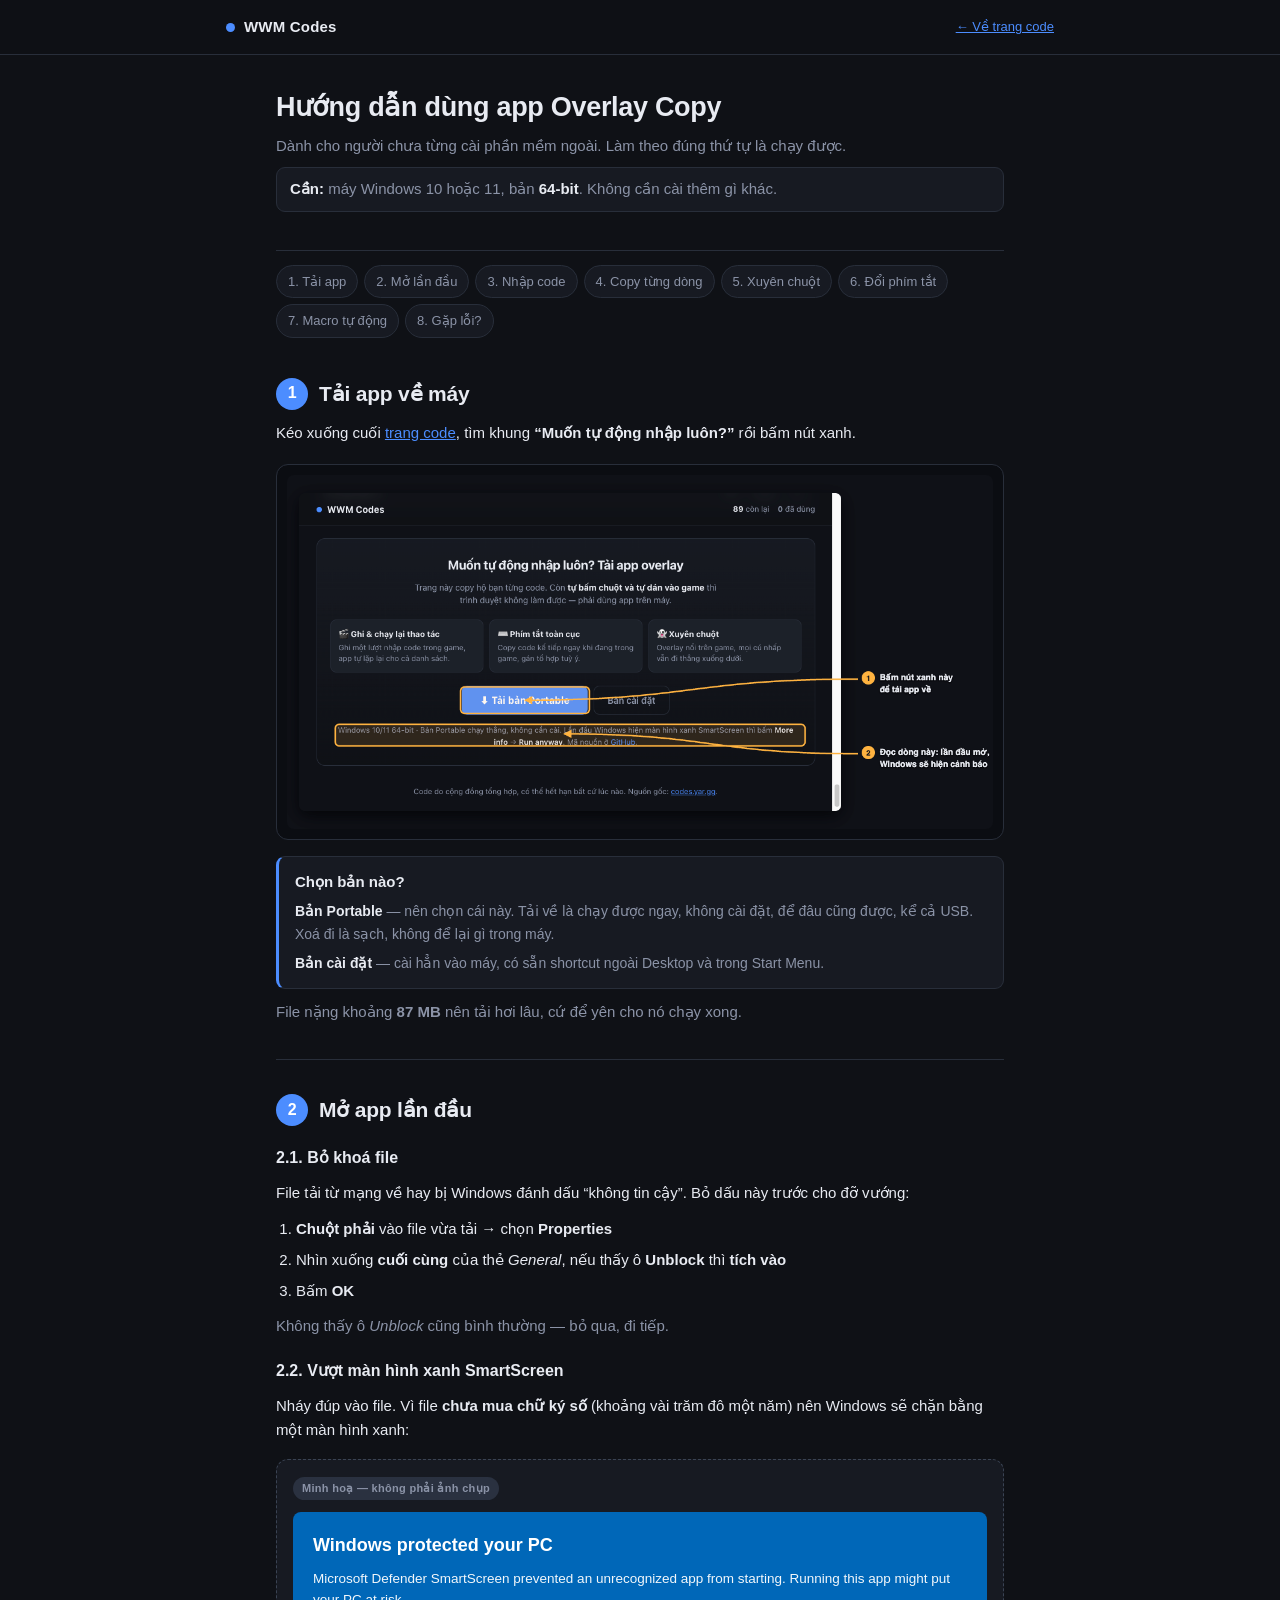
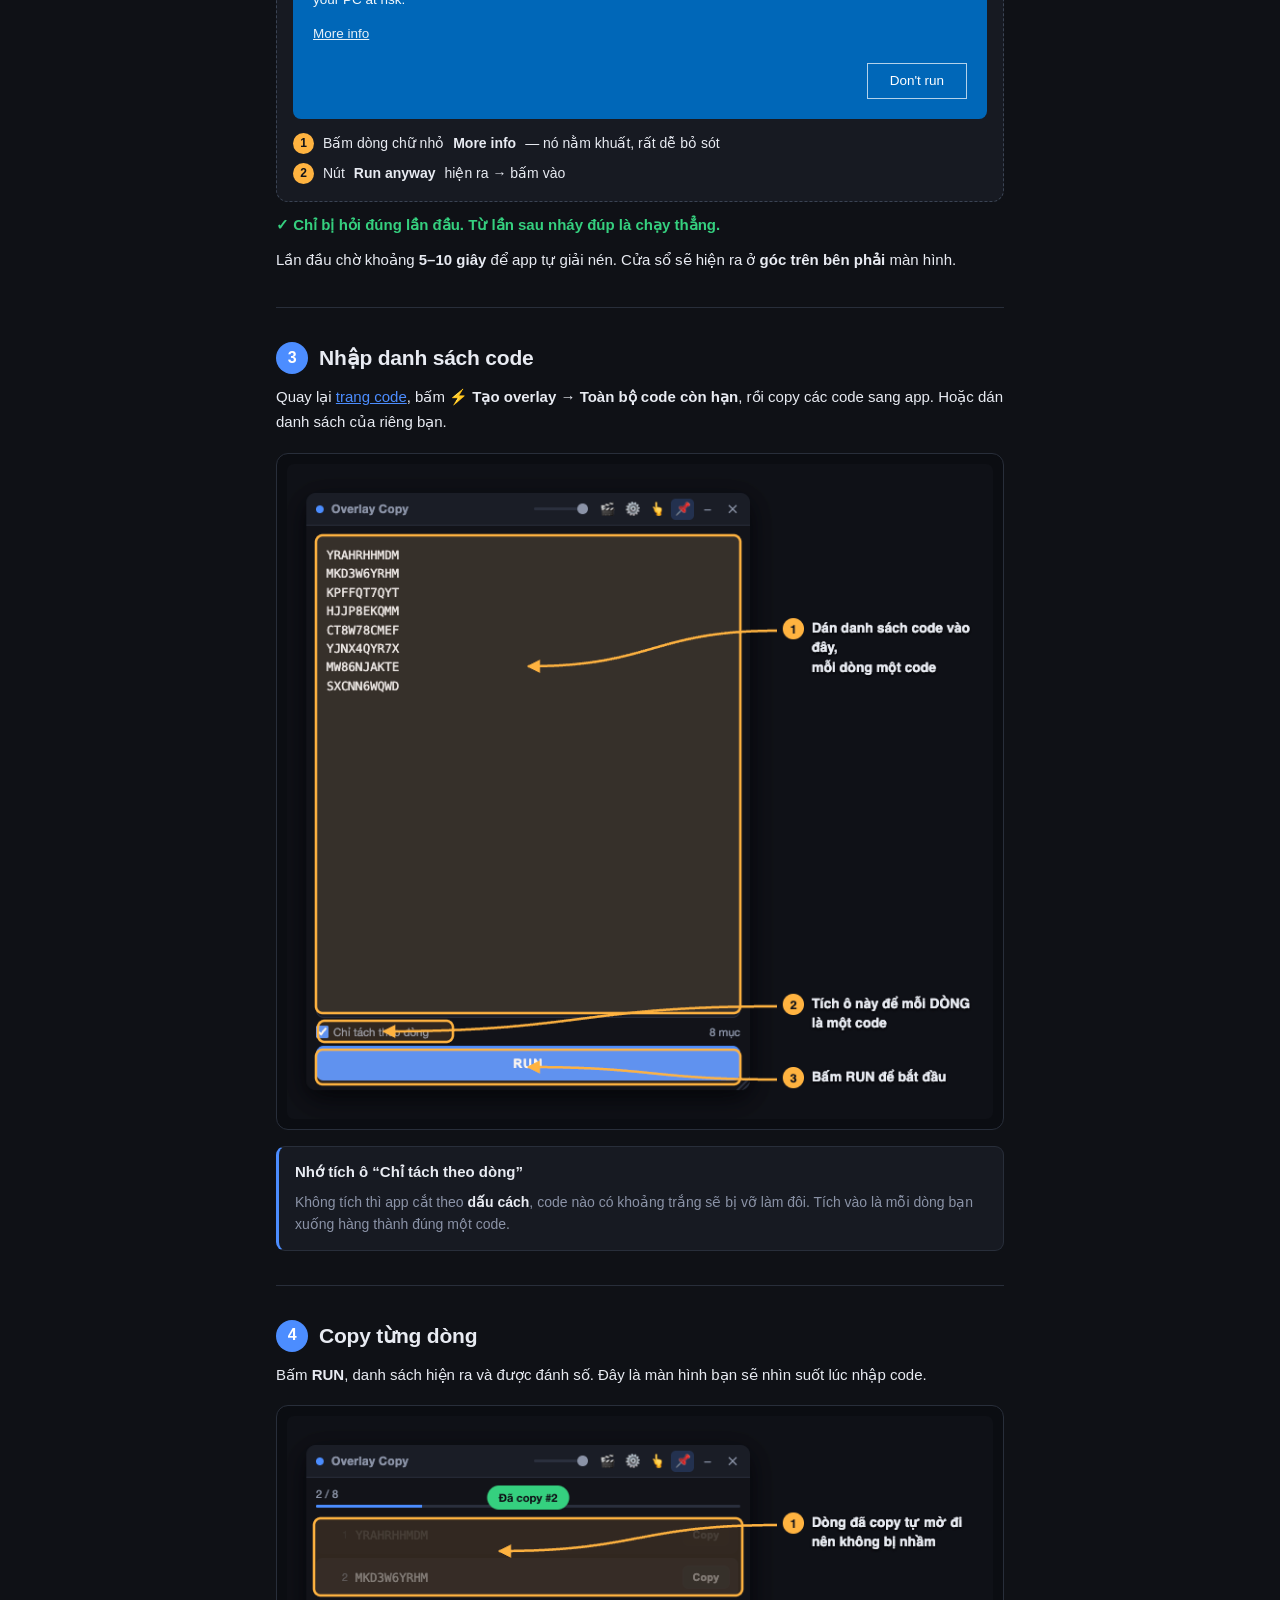
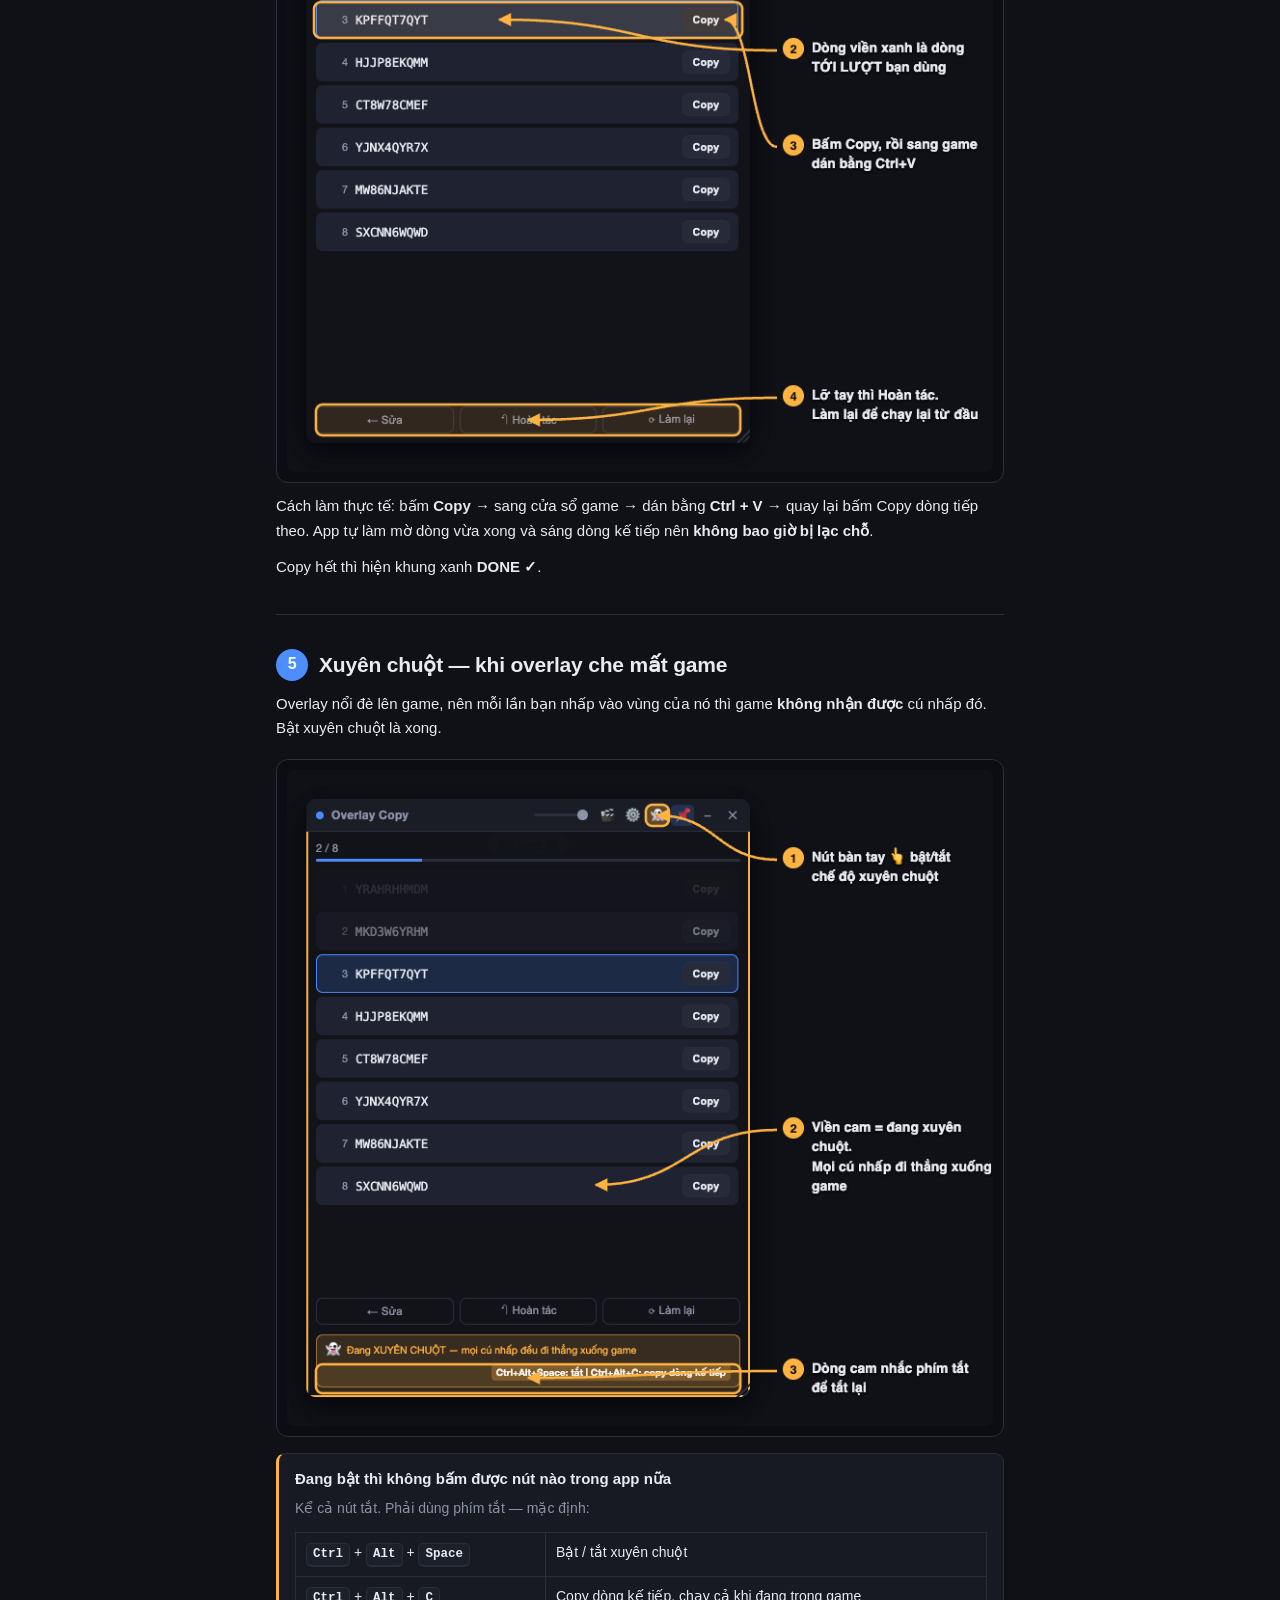
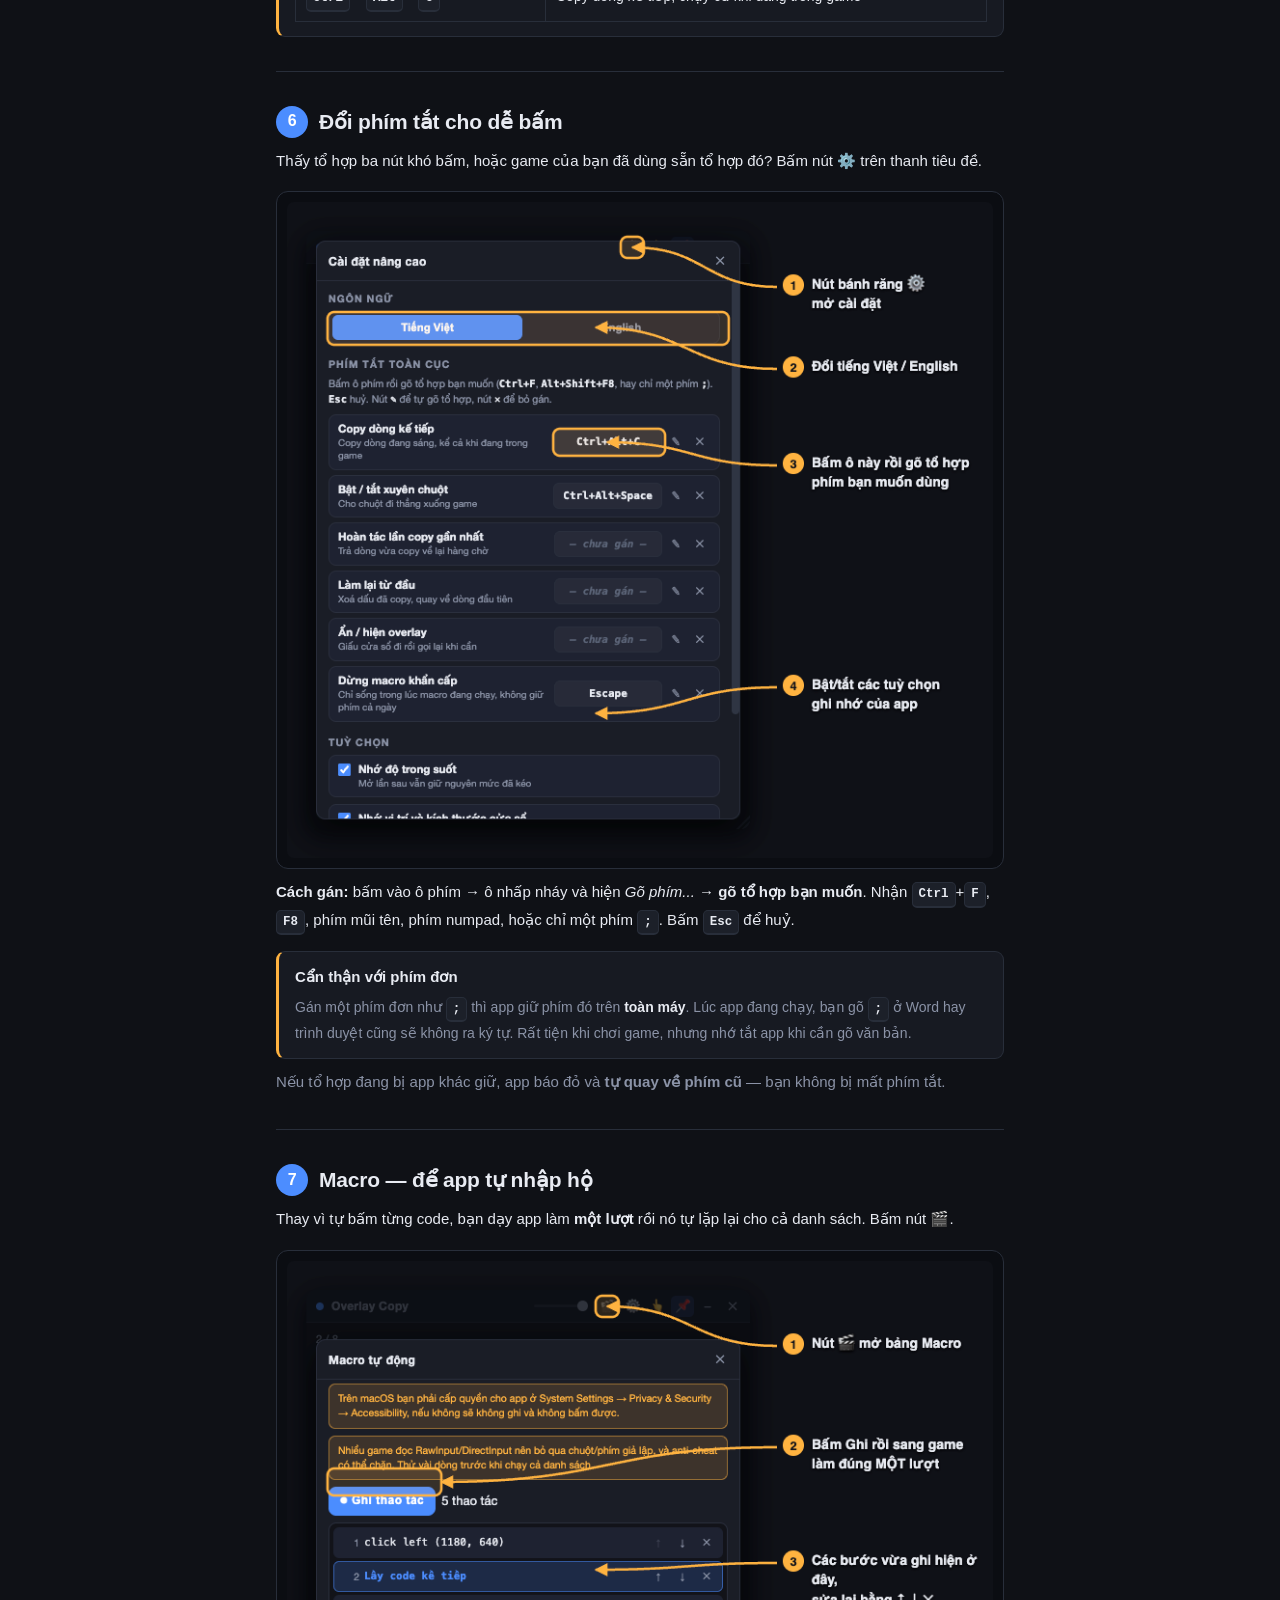
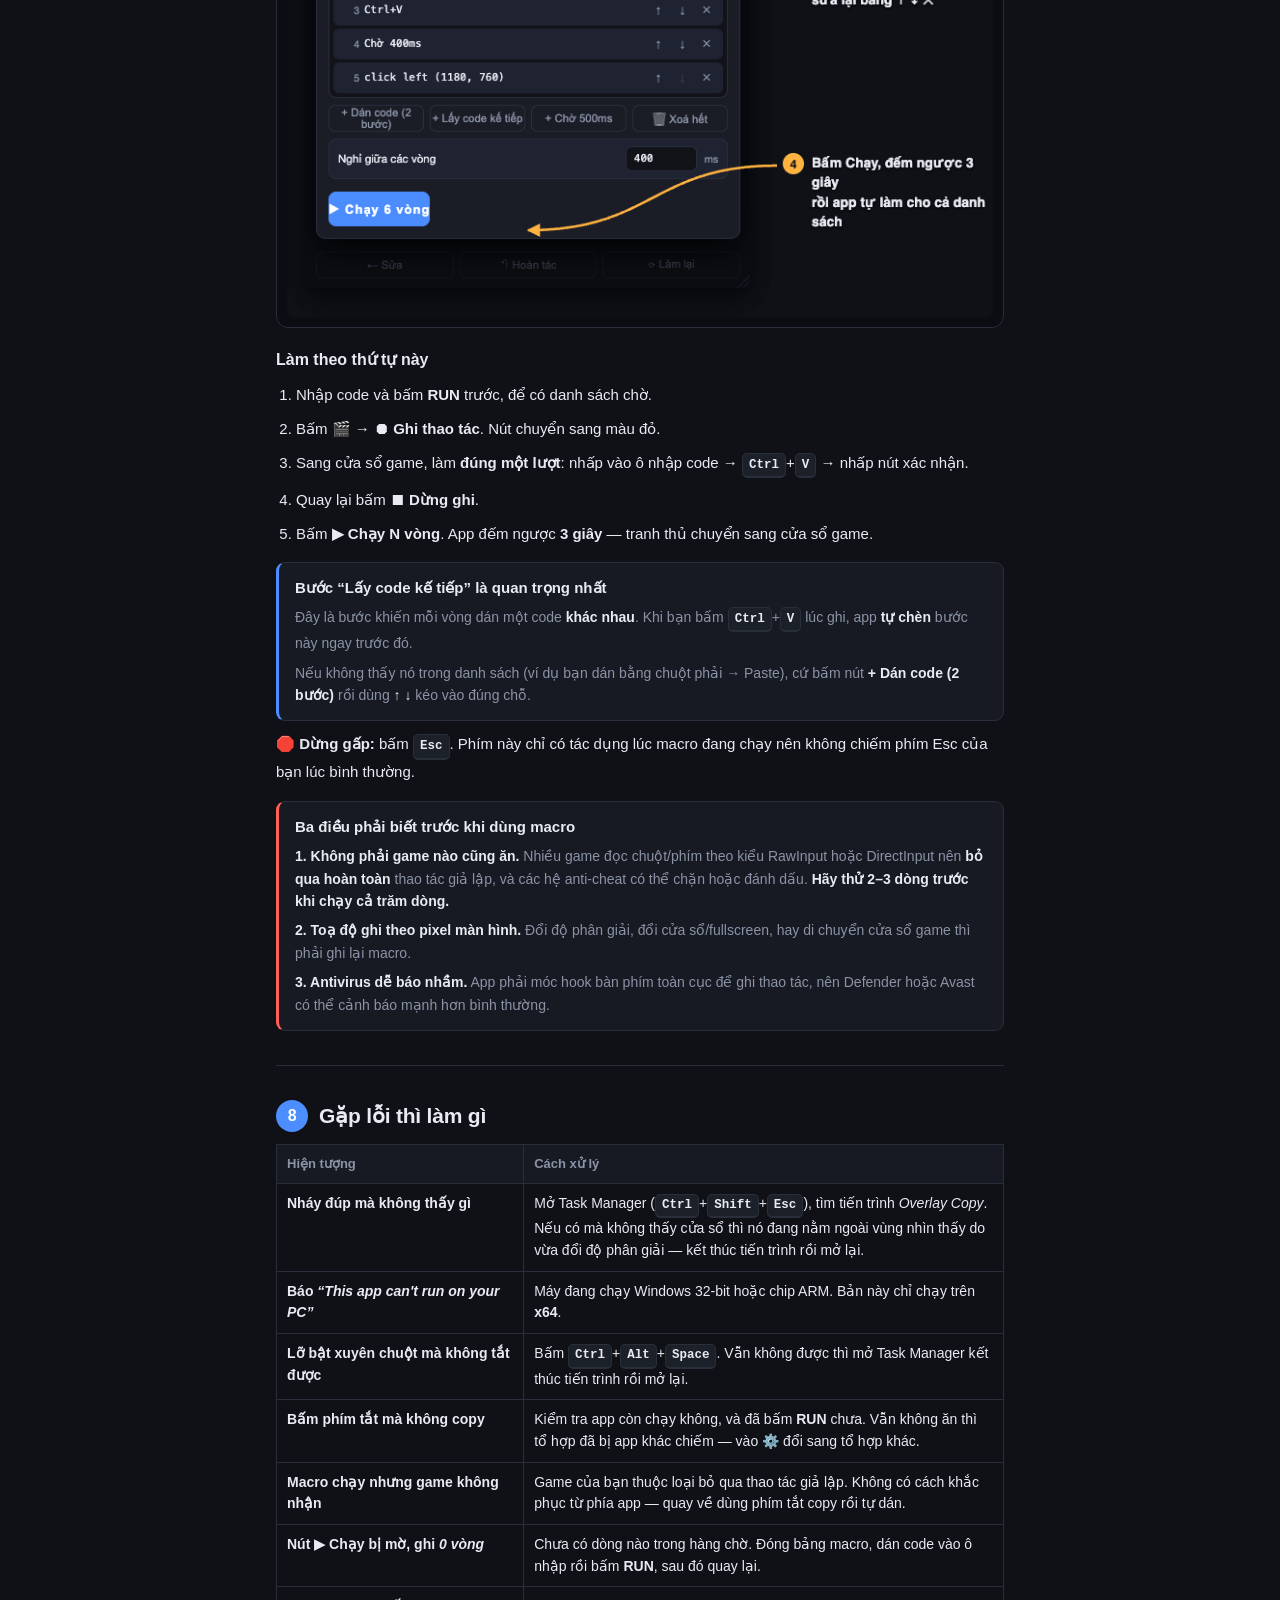
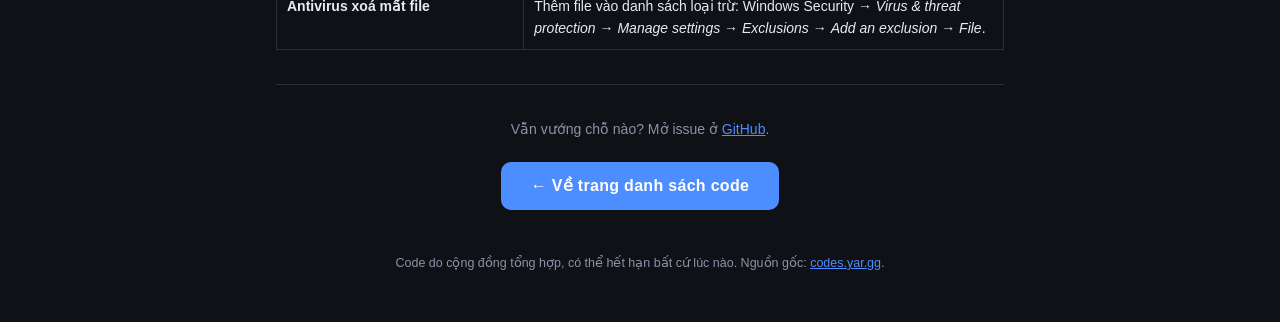
==== huong-dan.html @ fecbcecf "Them trang huong dan su dung co anh chup da chu thich - 6 hinh chup that tu app va website, tu ve mu" ====
<!DOCTYPE html>
<html lang="vi">
<head>
<meta charset="UTF-8" />
<meta name="viewport" content="width=device-width, initial-scale=1" />
<title>Hướng dẫn dùng app Overlay Copy — WWM Codes</title>
<meta name="description" content="Hướng dẫn từng bước: tải bản portable, mở app, nhập code, xuyên chuột, đổi phím tắt và dùng macro tự động." />
<link rel="stylesheet" href="css/style.css" />
</head>
<body>

<header class="top">
  <div class="wrap top-in">
    <a class="brand" href="./" style="text-decoration:none;color:inherit">
      <span class="dot"></span>
      <b>WWM Codes</b>
    </a>
    <div class="top-right"><a href="./">← Về trang code</a></div>
  </div>
</header>

<main class="wrap guide">

  <div class="g-hero">
    <h1>Hướng dẫn dùng app Overlay Copy</h1>
    <p>Dành cho người chưa từng cài phần mềm ngoài. Làm theo đúng thứ tự là chạy được.</p>
    <p class="g-need"><b>Cần:</b> máy Windows 10 hoặc 11, bản <b>64-bit</b>. Không cần cài thêm gì khác.</p>
  </div>

  <nav class="g-toc">
    <a href="#b1">1. Tải app</a>
    <a href="#b2">2. Mở lần đầu</a>
    <a href="#b3">3. Nhập code</a>
    <a href="#b4">4. Copy từng dòng</a>
    <a href="#b5">5. Xuyên chuột</a>
    <a href="#b6">6. Đổi phím tắt</a>
    <a href="#b7">7. Macro tự động</a>
    <a href="#b8">8. Gặp lỗi?</a>
  </nav>

  <!-- 1 -->
  <section class="g-step" id="b1">
    <h2><span class="g-num">1</span> Tải app về máy</h2>
    <p>Kéo xuống cuối <a href="./">trang code</a>, tìm khung <b>“Muốn tự động nhập luôn?”</b> rồi bấm nút xanh.</p>
    <figure>
      <img src="img/hd-0-tai.png" alt="Khung tải app ở cuối trang, mũi tên chỉ vào nút Tải bản Portable" loading="lazy" />
    </figure>
    <div class="g-box">
      <b>Chọn bản nào?</b>
      <p><b>Bản Portable</b> — nên chọn cái này. Tải về là chạy được ngay, không cài đặt, để đâu cũng được, kể cả USB. Xoá đi là sạch, không để lại gì trong máy.</p>
      <p><b>Bản cài đặt</b> — cài hẳn vào máy, có sẵn shortcut ngoài Desktop và trong Start Menu.</p>
    </div>
    <p class="g-note">File nặng khoảng <b>87 MB</b> nên tải hơi lâu, cứ để yên cho nó chạy xong.</p>
  </section>

  <!-- 2 -->
  <section class="g-step" id="b2">
    <h2><span class="g-num">2</span> Mở app lần đầu</h2>

    <div class="g-sub">
      <h3>2.1. Bỏ khoá file</h3>
      <p>File tải từ mạng về hay bị Windows đánh dấu “không tin cậy”. Bỏ dấu này trước cho đỡ vướng:</p>
      <ol>
        <li><b>Chuột phải</b> vào file vừa tải → chọn <b>Properties</b></li>
        <li>Nhìn xuống <b>cuối cùng</b> của thẻ <i>General</i>, nếu thấy ô <b>Unblock</b> thì <b>tích vào</b></li>
        <li>Bấm <b>OK</b></li>
      </ol>
      <p class="g-note">Không thấy ô <i>Unblock</i> cũng bình thường — bỏ qua, đi tiếp.</p>
    </div>

    <div class="g-sub">
      <h3>2.2. Vượt màn hình xanh SmartScreen</h3>
      <p>Nháy đúp vào file. Vì file <b>chưa mua chữ ký số</b> (khoảng vài trăm đô một năm) nên Windows sẽ chặn bằng một màn hình xanh:</p>

      <div class="g-mock" role="img" aria-label="Minh hoạ màn hình cảnh báo SmartScreen của Windows">
        <div class="g-mock-tag">Minh hoạ — không phải ảnh chụp</div>
        <div class="g-mock-card">
          <b>Windows protected your PC</b>
          <p>Microsoft Defender SmartScreen prevented an unrecognized app from starting. Running this app might put your PC at risk.</p>
          <span class="g-mock-link">More info</span>
          <div class="g-mock-btns"><span class="g-mock-btn">Don't run</span></div>
        </div>
        <div class="g-mock-steps">
          <div><b>1</b> Bấm dòng chữ nhỏ <b>More info</b> — nó nằm khuất, rất dễ bỏ sót</div>
          <div><b>2</b> Nút <b>Run anyway</b> hiện ra → bấm vào</div>
        </div>
      </div>

      <p class="g-ok">✓ Chỉ bị hỏi <b>đúng lần đầu</b>. Từ lần sau nháy đúp là chạy thẳng.</p>
      <p>Lần đầu chờ khoảng <b>5–10 giây</b> để app tự giải nén. Cửa sổ sẽ hiện ra ở <b>góc trên bên phải</b> màn hình.</p>
    </div>
  </section>

  <!-- 3 -->
  <section class="g-step" id="b3">
    <h2><span class="g-num">3</span> Nhập danh sách code</h2>
    <p>Quay lại <a href="./">trang code</a>, bấm <b>⚡ Tạo overlay</b> → <b>Toàn bộ code còn hạn</b>, rồi copy các code sang app. Hoặc dán danh sách của riêng bạn.</p>
    <figure>
      <img src="img/hd-1-nhap.png" alt="Màn hình nhập của app với chú thích các bước" loading="lazy" />
    </figure>
    <div class="g-box">
      <b>Nhớ tích ô “Chỉ tách theo dòng”</b>
      <p>Không tích thì app cắt theo <b>dấu cách</b>, code nào có khoảng trắng sẽ bị vỡ làm đôi. Tích vào là mỗi dòng bạn xuống hàng thành đúng một code.</p>
    </div>
  </section>

  <!-- 4 -->
  <section class="g-step" id="b4">
    <h2><span class="g-num">4</span> Copy từng dòng</h2>
    <p>Bấm <b>RUN</b>, danh sách hiện ra và được đánh số. Đây là màn hình bạn sẽ nhìn suốt lúc nhập code.</p>
    <figure>
      <img src="img/hd-2-danhsach.png" alt="Danh sách code trong app, dòng đã copy mờ đi, dòng kế tiếp viền xanh" loading="lazy" />
    </figure>
    <p>Cách làm thực tế: bấm <b>Copy</b> → sang cửa sổ game → dán bằng <b>Ctrl + V</b> → quay lại bấm Copy dòng tiếp theo. App tự làm mờ dòng vừa xong và sáng dòng kế tiếp nên <b>không bao giờ bị lạc chỗ</b>.</p>
    <p>Copy hết thì hiện khung xanh <b>DONE ✓</b>.</p>
  </section>

  <!-- 5 -->
  <section class="g-step" id="b5">
    <h2><span class="g-num">5</span> Xuyên chuột — khi overlay che mất game</h2>
    <p>Overlay nổi đè lên game, nên mỗi lần bạn nhấp vào vùng của nó thì game <b>không nhận được</b> cú nhấp đó. Bật xuyên chuột là xong.</p>
    <figure>
      <img src="img/hd-3-xuyenchuot.png" alt="App ở chế độ xuyên chuột với viền cam" loading="lazy" />
    </figure>
    <div class="g-box warn">
      <b>Đang bật thì không bấm được nút nào trong app nữa</b>
      <p>Kể cả nút tắt. Phải dùng phím tắt — mặc định:</p>
      <table class="g-tbl">
        <tr><td><kbd>Ctrl</kbd> + <kbd>Alt</kbd> + <kbd>Space</kbd></td><td>Bật / tắt xuyên chuột</td></tr>
        <tr><td><kbd>Ctrl</kbd> + <kbd>Alt</kbd> + <kbd>C</kbd></td><td>Copy dòng kế tiếp, chạy cả khi đang trong game</td></tr>
      </table>
    </div>
  </section>

  <!-- 6 -->
  <section class="g-step" id="b6">
    <h2><span class="g-num">6</span> Đổi phím tắt cho dễ bấm</h2>
    <p>Thấy tổ hợp ba nút khó bấm, hoặc game của bạn đã dùng sẵn tổ hợp đó? Bấm nút <b>⚙️</b> trên thanh tiêu đề.</p>
    <figure>
      <img src="img/hd-4-caidat.png" alt="Bảng cài đặt nâng cao với phần ngôn ngữ và phím tắt" loading="lazy" />
    </figure>
    <p><b>Cách gán:</b> bấm vào ô phím → ô nhấp nháy và hiện <i>Gõ phím...</i> → <b>gõ tổ hợp bạn muốn</b>. Nhận <kbd>Ctrl</kbd>+<kbd>F</kbd>, <kbd>F8</kbd>, phím mũi tên, phím numpad, hoặc chỉ một phím <kbd>;</kbd>. Bấm <kbd>Esc</kbd> để huỷ.</p>
    <div class="g-box warn">
      <b>Cẩn thận với phím đơn</b>
      <p>Gán một phím đơn như <kbd>;</kbd> thì app giữ phím đó trên <b>toàn máy</b>. Lúc app đang chạy, bạn gõ <kbd>;</kbd> ở Word hay trình duyệt cũng sẽ không ra ký tự. Rất tiện khi chơi game, nhưng nhớ tắt app khi cần gõ văn bản.</p>
    </div>
    <p class="g-note">Nếu tổ hợp đang bị app khác giữ, app báo đỏ và <b>tự quay về phím cũ</b> — bạn không bị mất phím tắt.</p>
  </section>

  <!-- 7 -->
  <section class="g-step" id="b7">
    <h2><span class="g-num">7</span> Macro — để app tự nhập hộ</h2>
    <p>Thay vì tự bấm từng code, bạn dạy app làm <b>một lượt</b> rồi nó tự lặp lại cho cả danh sách. Bấm nút <b>🎬</b>.</p>
    <figure>
      <img src="img/hd-5-macro.png" alt="Bảng macro với danh sách các bước đã ghi" loading="lazy" />
    </figure>

    <h3>Làm theo thứ tự này</h3>
    <ol class="g-ol">
      <li>Nhập code và bấm <b>RUN</b> trước, để có danh sách chờ.</li>
      <li>Bấm <b>🎬</b> → <b>⏺ Ghi thao tác</b>. Nút chuyển sang màu đỏ.</li>
      <li>Sang cửa sổ game, làm <b>đúng một lượt</b>: nhấp vào ô nhập code → <kbd>Ctrl</kbd>+<kbd>V</kbd> → nhấp nút xác nhận.</li>
      <li>Quay lại bấm <b>⏹ Dừng ghi</b>.</li>
      <li>Bấm <b>▶ Chạy N vòng</b>. App đếm ngược <b>3 giây</b> — tranh thủ chuyển sang cửa sổ game.</li>
    </ol>

    <div class="g-box">
      <b>Bước “Lấy code kế tiếp” là quan trọng nhất</b>
      <p>Đây là bước khiến mỗi vòng dán một code <b>khác nhau</b>. Khi bạn bấm <kbd>Ctrl</kbd>+<kbd>V</kbd> lúc ghi, app <b>tự chèn</b> bước này ngay trước đó.</p>
      <p>Nếu không thấy nó trong danh sách (ví dụ bạn dán bằng chuột phải → Paste), cứ bấm nút <b>+ Dán code (2 bước)</b> rồi dùng <b>↑ ↓</b> kéo vào đúng chỗ.</p>
    </div>

    <p>🛑 <b>Dừng gấp:</b> bấm <kbd>Esc</kbd>. Phím này chỉ có tác dụng lúc macro đang chạy nên không chiếm phím Esc của bạn lúc bình thường.</p>

    <div class="g-box danger">
      <b>Ba điều phải biết trước khi dùng macro</b>
      <p><b>1. Không phải game nào cũng ăn.</b> Nhiều game đọc chuột/phím theo kiểu RawInput hoặc DirectInput nên <b>bỏ qua hoàn toàn</b> thao tác giả lập, và các hệ anti-cheat có thể chặn hoặc đánh dấu. <b>Hãy thử 2–3 dòng trước khi chạy cả trăm dòng.</b></p>
      <p><b>2. Toạ độ ghi theo pixel màn hình.</b> Đổi độ phân giải, đổi cửa sổ/fullscreen, hay di chuyển cửa sổ game thì phải ghi lại macro.</p>
      <p><b>3. Antivirus dễ báo nhầm.</b> App phải móc hook bàn phím toàn cục để ghi thao tác, nên Defender hoặc Avast có thể cảnh báo mạnh hơn bình thường.</p>
    </div>
  </section>

  <!-- 8 -->
  <section class="g-step" id="b8">
    <h2><span class="g-num">8</span> Gặp lỗi thì làm gì</h2>
    <table class="g-tbl wide">
      <thead><tr><th>Hiện tượng</th><th>Cách xử lý</th></tr></thead>
      <tbody>
        <tr>
          <td>Nháy đúp mà không thấy gì</td>
          <td>Mở Task Manager (<kbd>Ctrl</kbd>+<kbd>Shift</kbd>+<kbd>Esc</kbd>), tìm tiến trình <i>Overlay Copy</i>. Nếu có mà không thấy cửa sổ thì nó đang nằm ngoài vùng nhìn thấy do vừa đổi độ phân giải — kết thúc tiến trình rồi mở lại.</td>
        </tr>
        <tr>
          <td>Báo <i>“This app can't run on your PC”</i></td>
          <td>Máy đang chạy Windows 32-bit hoặc chip ARM. Bản này chỉ chạy trên <b>x64</b>.</td>
        </tr>
        <tr>
          <td>Lỡ bật xuyên chuột mà không tắt được</td>
          <td>Bấm <kbd>Ctrl</kbd>+<kbd>Alt</kbd>+<kbd>Space</kbd>. Vẫn không được thì mở Task Manager kết thúc tiến trình rồi mở lại.</td>
        </tr>
        <tr>
          <td>Bấm phím tắt mà không copy</td>
          <td>Kiểm tra app còn chạy không, và đã bấm <b>RUN</b> chưa. Vẫn không ăn thì tổ hợp đã bị app khác chiếm — vào <b>⚙️</b> đổi sang tổ hợp khác.</td>
        </tr>
        <tr>
          <td>Macro chạy nhưng game không nhận</td>
          <td>Game của bạn thuộc loại bỏ qua thao tác giả lập. Không có cách khắc phục từ phía app — quay về dùng phím tắt copy rồi tự dán.</td>
        </tr>
        <tr>
          <td>Nút <b>▶ Chạy</b> bị mờ, ghi <i>0 vòng</i></td>
          <td>Chưa có dòng nào trong hàng chờ. Đóng bảng macro, dán code vào ô nhập rồi bấm <b>RUN</b>, sau đó quay lại.</td>
        </tr>
        <tr>
          <td>Antivirus xoá mất file</td>
          <td>Thêm file vào danh sách loại trừ: Windows Security → <i>Virus &amp; threat protection</i> → <i>Manage settings</i> → <i>Exclusions</i> → <i>Add an exclusion</i> → <i>File</i>.</td>
        </tr>
      </tbody>
    </table>
  </section>

  <section class="g-end">
    <p>Vẫn vướng chỗ nào? Mở issue ở <a href="https://github.com/huytran19/overlay-copy/issues" target="_blank" rel="noopener noreferrer">GitHub</a>.</p>
    <a class="cta" href="./">← Về trang danh sách code</a>
  </section>

</main>

<footer class="foot wrap">
  <p>Code do cộng đồng tổng hợp, có thể hết hạn bất cứ lúc nào. Nguồn gốc:
    <a href="https://codes.yar.gg/" target="_blank" rel="noopener noreferrer">codes.yar.gg</a>.</p>
</footer>

</body>
</html>
---- css/style.css ----
:root {
  --bg: #0f1116;
  --bg-soft: #171a22;
  --bg-row: #1c2029;
  --line: #282e3a;
  --fg: #e8ebf2;
  --fg-dim: #8b93a7;
  --accent: #4c8dff;
  --accent-soft: rgba(76, 141, 255, 0.15);
  --ok: #35d07f;
  --danger: #ff5f57;
  --radius: 10px;
}

* { box-sizing: border-box; margin: 0; padding: 0; }

body {
  background: var(--bg);
  color: var(--fg);
  font-family: -apple-system, BlinkMacSystemFont, "Segoe UI", Roboto, "Helvetica Neue", Arial, sans-serif;
  font-size: 15px;
  line-height: 1.5;
  -webkit-font-smoothing: antialiased;
  padding-bottom: 60px;
}

.wrap { width: 100%; max-width: 860px; margin: 0 auto; padding: 0 16px; }
.hidden { display: none !important; }
a { color: var(--accent); }

/* ---------- Thanh tren ---------- */

.top {
  position: sticky;
  top: 0;
  z-index: 20;
  background: rgba(15, 17, 22, 0.9);
  backdrop-filter: blur(10px);
  border-bottom: 1px solid var(--line);
}
.top-in { display: flex; align-items: center; justify-content: space-between; height: 54px; gap: 12px; }
.brand { display: flex; align-items: center; gap: 9px; font-size: 15px; letter-spacing: 0.2px; }
.dot { width: 9px; height: 9px; border-radius: 50%; background: var(--accent); flex: 0 0 auto; }
.top-right { display: flex; gap: 14px; font-size: 13px; color: var(--fg-dim); }
.stat b { color: var(--fg); font-variant-numeric: tabular-nums; }
.stat.dim b { color: var(--fg-dim); }

/* ---------- Hero ---------- */

.hero { padding: 40px 0 28px; text-align: center; }
.hero h1 { font-size: 30px; line-height: 1.25; font-weight: 700; letter-spacing: -0.4px; }
.hero h1 span { color: var(--accent); }
.hero p { color: var(--fg-dim); margin-top: 10px; font-size: 15px; }

.cta {
  margin-top: 22px;
  min-height: 48px;
  padding: 0 30px;
  border: none;
  border-radius: var(--radius);
  background: var(--accent);
  color: #fff;
  font-size: 16px;
  font-weight: 700;
  letter-spacing: 0.3px;
  cursor: pointer;
  transition: filter 0.15s ease, transform 0.1s ease;
}
.cta:hover:not(:disabled) { filter: brightness(1.12); }
.cta:active:not(:disabled) { transform: translateY(1px); }
.cta:disabled { background: #2a2f3d; color: #5c6478; cursor: not-allowed; }
.cta.sm { min-height: 38px; padding: 0 18px; font-size: 14px; margin-top: 0; }

.src { margin-top: 16px; font-size: 12.5px; color: var(--fg-dim); }
.src b { color: var(--fg-dim); font-weight: 600; }

/* ---------- Thanh cong cu ---------- */

.toolbar {
  display: flex;
  align-items: center;
  gap: 8px;
  flex-wrap: wrap;
  padding: 8px 0 16px;
}

#search {
  flex: 1 1 180px;
  min-height: 38px;
  padding: 0 12px;
  border: 1px solid var(--line);
  border-radius: 8px;
  background: var(--bg-soft);
  color: var(--fg);
  font-size: 14px;
  outline: none;
}
#search:focus { border-color: var(--accent); }

.tabs { display: flex; gap: 3px; padding: 3px; border: 1px solid var(--line); border-radius: 9px; background: var(--bg-soft); }
.tab {
  min-height: 30px;
  padding: 0 12px;
  border: none;
  border-radius: 6px;
  background: transparent;
  color: var(--fg-dim);
  font-size: 13px;
  font-weight: 600;
  cursor: pointer;
}
.tab:hover { color: var(--fg); }
.tab.on { background: var(--accent); color: #fff; }

button.ghost {
  min-height: 38px;
  padding: 0 14px;
  border: 1px solid var(--line);
  border-radius: 8px;
  background: transparent;
  color: var(--fg-dim);
  font-size: 13px;
  cursor: pointer;
}
button.ghost:hover:not(:disabled) { background: var(--bg-soft); color: var(--fg); }
button.ghost:disabled { opacity: 0.35; cursor: not-allowed; }
button.ghost.sm { min-height: 32px; font-size: 12.5px; flex: 1; }

/* ---------- Danh sach code ---------- */

.list { display: flex; flex-direction: column; gap: 6px; }

.item {
  display: flex;
  align-items: center;
  gap: 10px;
  padding: 11px 12px;
  border: 1px solid var(--line);
  border-radius: 9px;
  background: var(--bg-row);
  transition: border-color 0.15s ease, opacity 0.2s ease;
}
.item:hover { border-color: #3a4353; }
.item.used { opacity: 0.4; }

.item .code {
  flex: 1;
  min-width: 0;
  font-family: ui-monospace, "SF Mono", Menlo, Consolas, monospace;
  font-size: 15px;
  font-weight: 600;
  letter-spacing: 0.5px;
  word-break: break-all;
}
.item.used .code { text-decoration: line-through; }
.item .date { flex: 0 0 auto; font-size: 12px; color: var(--fg-dim); font-variant-numeric: tabular-nums; }

.item button {
  flex: 0 0 auto;
  min-height: 32px;
  padding: 0 12px;
  border: 1px solid var(--line);
  border-radius: 7px;
  background: #242a35;
  color: var(--fg);
  font-size: 12.5px;
  font-weight: 600;
  cursor: pointer;
}
.item button:hover { background: var(--accent); border-color: var(--accent); color: #fff; }
.item .mark { min-width: 34px; padding: 0 8px; }

.empty { text-align: center; color: var(--fg-dim); padding: 30px 0; font-size: 14px; }

.foot { padding: 34px 16px 0; text-align: center; font-size: 12.5px; color: var(--fg-dim); }

/* ---------- Modal ---------- */

.modal {
  position: fixed;
  inset: 0;
  z-index: 60;
  display: flex;
  align-items: center;
  justify-content: center;
  padding: 16px;
  background: rgba(6, 8, 12, 0.75);
}
.modal-box {
  width: 100%;
  max-width: 440px;
  border: 1px solid var(--line);
  border-radius: 12px;
  background: var(--bg-soft);
  box-shadow: 0 20px 50px rgba(0, 0, 0, 0.55);
  overflow: hidden;
}
.modal-head {
  display: flex;
  align-items: center;
  justify-content: space-between;
  padding: 13px 10px 13px 16px;
  border-bottom: 1px solid var(--line);
  font-size: 14px;
}
.modal-body { padding: 14px 16px 16px; display: flex; flex-direction: column; gap: 10px; }

.x {
  width: 30px; height: 30px;
  border: none; border-radius: 7px;
  background: transparent;
  color: var(--fg-dim);
  font-size: 14px;
  cursor: pointer;
}
.x:hover { background: #262b38; color: var(--fg); }

.pick {
  display: flex;
  flex-direction: column;
  gap: 4px;
  padding: 14px;
  border: 1px solid var(--line);
  border-radius: 10px;
  background: var(--bg-row);
  color: var(--fg);
  text-align: left;
  cursor: pointer;
}
.pick:hover { border-color: var(--accent); background: var(--accent-soft); }
.pick b { font-size: 15px; }
.pick span { font-size: 13px; color: var(--fg-dim); line-height: 1.45; }
.pick i { font-style: normal; color: var(--accent); font-weight: 700; }

#manual-input {
  width: 100%;
  min-height: 190px;
  resize: vertical;
  padding: 12px;
  border: 1px solid var(--line);
  border-radius: 9px;
  background: var(--bg);
  color: var(--fg);
  font-family: ui-monospace, "SF Mono", Menlo, Consolas, monospace;
  font-size: 14px;
  line-height: 1.6;
  outline: none;
}
#manual-input:focus { border-color: var(--accent); }
.manual-bar { display: flex; align-items: center; justify-content: space-between; gap: 10px; }
.manual-bar span { font-size: 13px; color: var(--fg-dim); font-variant-numeric: tabular-nums; }

/* ---------- Overlay ---------- */

.overlay {
  position: fixed;
  right: 16px;
  bottom: 16px;
  z-index: 70;
  width: 330px;
  max-width: calc(100vw - 32px);
  max-height: calc(100vh - 32px);
  display: flex;
  flex-direction: column;
  border: 1px solid #3a4353;
  border-radius: 12px;
  background: var(--bg-soft);
  box-shadow: 0 18px 44px rgba(0, 0, 0, 0.6);
  overflow: hidden;
}

.ov-head {
  flex: 0 0 auto;
  display: flex;
  align-items: center;
  gap: 8px;
  padding: 9px 6px 9px 14px;
  border-bottom: 1px solid var(--line);
  background: var(--bg-row);
}
.ov-title { font-size: 13px; font-weight: 700; letter-spacing: 0.3px; }
.ov-prog { flex: 1; text-align: right; font-size: 12px; color: var(--fg-dim); font-variant-numeric: tabular-nums; }

.ov-body { flex: 1; min-height: 0; display: flex; flex-direction: column; gap: 10px; padding: 12px; }
.overlay.mini .ov-body { display: none; }

.ov-current {
  flex: 0 0 auto;
  display: flex;
  flex-direction: column;
  align-items: center;
  gap: 5px;
  padding: 16px 12px;
  border: 1px solid var(--accent);
  border-radius: 10px;
  background: var(--accent-soft);
  color: var(--fg);
  cursor: pointer;
}
.ov-current:hover { background: rgba(76, 141, 255, 0.24); }
.ov-current span {
  font-family: ui-monospace, "SF Mono", Menlo, Consolas, monospace;
  font-size: 21px;
  font-weight: 700;
  letter-spacing: 1px;
  word-break: break-all;
  text-align: center;
}
.ov-current small { font-size: 11.5px; color: var(--fg-dim); }
.ov-current.flash { animation: flash 0.45s ease; }
@keyframes flash {
  0% { background: var(--ok); border-color: var(--ok); }
  100% { background: var(--accent-soft); border-color: var(--accent); }
}

.ov-track { flex: 0 0 auto; height: 3px; border-radius: 2px; background: var(--line); overflow: hidden; }
.ov-fill { height: 100%; width: 0; background: var(--accent); transition: width 0.25s ease; }

.ov-list {
  flex: 1;
  min-height: 60px;
  max-height: 210px;
  overflow-y: auto;
  display: flex;
  flex-direction: column;
  gap: 3px;
}
.ov-list::-webkit-scrollbar { width: 8px; }
.ov-list::-webkit-scrollbar-thumb { background: #2f3543; border-radius: 4px; }

.ov-row {
  display: flex;
  align-items: center;
  gap: 8px;
  padding: 6px 8px;
  border: 1px solid transparent;
  border-radius: 6px;
  background: var(--bg-row);
  font-family: ui-monospace, "SF Mono", Menlo, Consolas, monospace;
  font-size: 12px;
  cursor: pointer;
}
.ov-row .n { color: var(--fg-dim); min-width: 22px; text-align: right; font-size: 10.5px; }
.ov-row .t { flex: 1; min-width: 0; overflow: hidden; text-overflow: ellipsis; white-space: nowrap; }
.ov-row[data-s="next"] { border-color: var(--accent); background: var(--accent-soft); }
.ov-row[data-s="recent"] { opacity: 0.4; }
.ov-row[data-s="old"] { opacity: 0.15; }
.ov-row[data-s="recent"]:hover, .ov-row[data-s="old"]:hover { opacity: 0.85; }

.ov-done {
  flex: 0 0 auto;
  display: flex;
  flex-direction: column;
  align-items: center;
  gap: 3px;
  padding: 14px;
  border: 1px solid rgba(53, 208, 127, 0.4);
  border-radius: 10px;
  background: rgba(53, 208, 127, 0.1);
}
.ov-done .tick {
  width: 32px; height: 32px;
  display: grid; place-items: center;
  border-radius: 50%;
  background: var(--ok);
  color: #0d1117;
  font-size: 19px;
  font-weight: 800;
}
.ov-done b { color: var(--ok); font-size: 16px; letter-spacing: 2px; }
.ov-done span { font-size: 11.5px; color: var(--fg-dim); }

.ov-foot { flex: 0 0 auto; display: flex; gap: 6px; }

/* ---------- Toast ---------- */

.toast {
  position: fixed;
  left: 50%;
  bottom: 24px;
  transform: translate(-50%, 8px);
  z-index: 90;
  padding: 9px 16px;
  border-radius: 20px;
  background: var(--ok);
  color: #0d1117;
  font-size: 13px;
  font-weight: 700;
  opacity: 0;
  pointer-events: none;
  transition: opacity 0.18s ease, transform 0.18s ease;
  max-width: 80vw;
}
.toast.show { opacity: 1; transform: translate(-50%, 0); }

/* ---------- Man hinh hep ---------- */

@media (max-width: 600px) {
  .hero { padding: 30px 0 22px; }
  .hero h1 { font-size: 24px; }
  .toolbar { gap: 6px; }
  #search { flex: 1 1 100%; }
  #btn-reset { flex: 0 0 auto; }
  .tabs { flex: 1; }
  .tab { flex: 1; }
  .overlay { right: 8px; left: 8px; bottom: 8px; width: auto; }
  .item .date { display: none; }
}

/* ---------- Muc tai app ---------- */

.dl {
  margin-top: 44px;
  padding: 28px 22px;
  border: 1px solid var(--line);
  border-radius: 14px;
  background: linear-gradient(180deg, var(--bg-soft), var(--bg));
  text-align: center;
}
.dl h2 { font-size: 21px; font-weight: 700; letter-spacing: -0.2px; }
.dl-lead { margin: 10px auto 0; max-width: 520px; font-size: 14px; color: var(--fg-dim); }
.dl-lead b { color: var(--fg); }

.dl-grid {
  display: grid;
  grid-template-columns: repeat(auto-fit, minmax(190px, 1fr));
  gap: 10px;
  margin: 22px 0;
  text-align: left;
}
.dl-feat {
  display: flex;
  flex-direction: column;
  gap: 4px;
  padding: 13px;
  border: 1px solid var(--line);
  border-radius: 10px;
  background: var(--bg-row);
}
.dl-feat b { font-size: 13.5px; }
.dl-feat span { font-size: 12.5px; color: var(--fg-dim); line-height: 1.45; }

.dl-btns { display: flex; gap: 10px; justify-content: center; flex-wrap: wrap; }
.dl-btns .cta { margin-top: 0; display: inline-flex; align-items: center; text-decoration: none; }
a.ghost.lg {
  display: inline-flex;
  align-items: center;
  min-height: 48px;
  padding: 0 22px;
  border: 1px solid var(--line);
  border-radius: var(--radius);
  color: var(--fg-dim);
  font-size: 15px;
  font-weight: 600;
  text-decoration: none;
}
a.ghost.lg:hover { background: var(--bg-soft); color: var(--fg); }

.dl-note { margin-top: 16px; font-size: 12.5px; color: var(--fg-dim); line-height: 1.6; }
.dl-note b { color: var(--fg); font-weight: 600; }

@media (max-width: 600px) {
  .dl { padding: 22px 16px; }
  .dl h2 { font-size: 18px; }
  .dl-btns .cta, a.ghost.lg { width: 100%; justify-content: center; }
}

/* ---------- Goi y phim tat ---------- */

.ov-keys {
  flex: 0 0 auto;
  margin-top: 2px;
  text-align: center;
  font-size: 10.5px;
  line-height: 1.6;
  color: var(--fg-dim);
}
.ov-keys b {
  display: inline-block;
  padding: 1px 5px;
  margin: 0 1px;
  border: 1px solid var(--line);
  border-radius: 4px;
  background: var(--bg-row);
  color: var(--fg);
  font-family: ui-monospace, "SF Mono", Menlo, Consolas, monospace;
  font-size: 10px;
  font-weight: 600;
}

b.kbd {
  display: inline-block;
  padding: 1px 6px;
  border: 1px solid var(--line);
  border-radius: 5px;
  background: var(--bg-soft);
  color: var(--fg);
  font-family: ui-monospace, "SF Mono", Menlo, Consolas, monospace;
  font-size: 13px;
  font-weight: 600;
}

/* ---------- Trang huong dan ---------- */

.guide { max-width: 760px; }

.g-hero { padding: 36px 0 20px; }
.g-hero h1 { font-size: 27px; font-weight: 700; letter-spacing: -0.3px; line-height: 1.25; }
.g-hero p { margin-top: 10px; color: var(--fg-dim); font-size: 15px; }
.g-need { padding: 10px 13px; border: 1px solid var(--line); border-radius: 9px; background: var(--bg-soft); }
.g-need b { color: var(--fg); }

.g-toc {
  display: flex;
  flex-wrap: wrap;
  gap: 6px;
  padding: 14px 0 6px;
  border-top: 1px solid var(--line);
  margin-top: 18px;
}
.g-toc a {
  padding: 6px 11px;
  border: 1px solid var(--line);
  border-radius: 20px;
  background: var(--bg-soft);
  color: var(--fg-dim);
  font-size: 13px;
  text-decoration: none;
}
.g-toc a:hover { border-color: var(--accent); color: var(--fg); }

.g-step { padding: 34px 0; border-bottom: 1px solid var(--line); scroll-margin-top: 70px; }
.g-step h2 {
  display: flex;
  align-items: center;
  gap: 11px;
  font-size: 21px;
  font-weight: 700;
  letter-spacing: -0.2px;
  line-height: 1.3;
}
.g-num {
  flex: 0 0 auto;
  width: 32px; height: 32px;
  display: grid; place-items: center;
  border-radius: 50%;
  background: var(--accent);
  color: #fff;
  font-size: 16px;
  font-weight: 800;
}
.g-step h3 { margin-top: 20px; font-size: 16px; font-weight: 700; }
.g-step p { margin-top: 11px; font-size: 15px; line-height: 1.65; }
.g-step ol, .g-step ul { margin: 11px 0 0 20px; }
.g-step li { margin-top: 7px; font-size: 15px; line-height: 1.6; }
.g-sub { margin-top: 8px; }

.g-step figure {
  margin: 18px 0 4px;
  padding: 10px;
  border: 1px solid var(--line);
  border-radius: 12px;
  background: #0b0d12;
}
.g-step figure img { width: 100%; height: auto; display: block; border-radius: 7px; }

.g-box {
  margin-top: 16px;
  padding: 14px 16px;
  border: 1px solid var(--line);
  border-left: 3px solid var(--accent);
  border-radius: 9px;
  background: var(--bg-soft);
}
.g-box b { font-size: 15px; }
.g-box p { margin-top: 7px; font-size: 14px; color: var(--fg-dim); line-height: 1.6; }
.g-box p b { color: var(--fg); font-size: 14px; }
.g-box.warn { border-left-color: #ffb340; }
.g-box.danger { border-left-color: var(--danger); }

.g-note { font-size: 13.5px; color: var(--fg-dim); }
.g-ok { color: var(--ok); font-weight: 600; }
.g-ok b { color: var(--ok); }

.g-ol li { margin-top: 10px; }

kbd {
  display: inline-block;
  padding: 1px 6px;
  border: 1px solid var(--line);
  border-bottom-width: 2px;
  border-radius: 5px;
  background: var(--bg-row);
  color: var(--fg);
  font-family: ui-monospace, "SF Mono", Menlo, Consolas, monospace;
  font-size: 12.5px;
  font-weight: 600;
  white-space: nowrap;
}

.g-tbl { width: 100%; margin-top: 12px; border-collapse: collapse; font-size: 14px; }
.g-tbl td, .g-tbl th { padding: 9px 10px; border: 1px solid var(--line); text-align: left; vertical-align: top; line-height: 1.55; }
.g-tbl th { background: var(--bg-soft); font-size: 13px; color: var(--fg-dim); font-weight: 700; }
.g-tbl.wide td:first-child { width: 34%; font-weight: 600; }

/* Minh hoa man hinh SmartScreen - ve tay, khong phai anh chup */
.g-mock {
  margin-top: 16px;
  padding: 16px;
  border: 1px dashed #3a4353;
  border-radius: 12px;
  background: var(--bg-soft);
}
.g-mock-tag {
  display: inline-block;
  margin-bottom: 12px;
  padding: 3px 9px;
  border-radius: 12px;
  background: #2a3140;
  color: var(--fg-dim);
  font-size: 11px;
  font-weight: 700;
  letter-spacing: 0.3px;
}
.g-mock-card {
  padding: 20px;
  border-radius: 8px;
  background: #0067b8;
  color: #fff;
}
.g-mock-card b { font-size: 18px; font-weight: 600; }
.g-mock-card p { margin-top: 10px; font-size: 13.5px; line-height: 1.55; opacity: 0.95; }
.g-mock-link {
  display: inline-block;
  margin-top: 14px;
  font-size: 13.5px;
  text-decoration: underline;
  opacity: 0.9;
}
.g-mock-btns { margin-top: 18px; display: flex; justify-content: flex-end; }
.g-mock-btn {
  padding: 7px 22px;
  border: 1px solid rgba(255,255,255,.7);
  font-size: 13.5px;
}
.g-mock-steps { margin-top: 14px; display: flex; flex-direction: column; gap: 8px; }
.g-mock-steps div {
  display: flex;
  align-items: flex-start;
  gap: 9px;
  font-size: 14px;
  line-height: 1.55;
}
.g-mock-steps b:first-child {
  flex: 0 0 auto;
  width: 21px; height: 21px;
  display: grid; place-items: center;
  border-radius: 50%;
  background: #ffb340;
  color: #12141a;
  font-size: 12px;
  font-weight: 800;
}

.g-end { padding: 34px 0 10px; text-align: center; }
.g-end p { color: var(--fg-dim); font-size: 14px; }
.g-end .cta { display: inline-flex; align-items: center; text-decoration: none; }

@media (max-width: 600px) {
  .g-hero h1 { font-size: 22px; }
  .g-step h2 { font-size: 18px; }
  .g-step figure { padding: 6px; }
  .g-tbl { font-size: 13px; }
  .g-tbl.wide td:first-child { width: 40%; }
  .g-tbl td, .g-tbl th { padding: 7px 8px; }
}

.top-link { color: var(--fg-dim); text-decoration: none; font-size: 13px; }
.top-link:hover { color: var(--accent); }
@media (max-width: 600px) { .top-right .stat.dim { display: none; } }
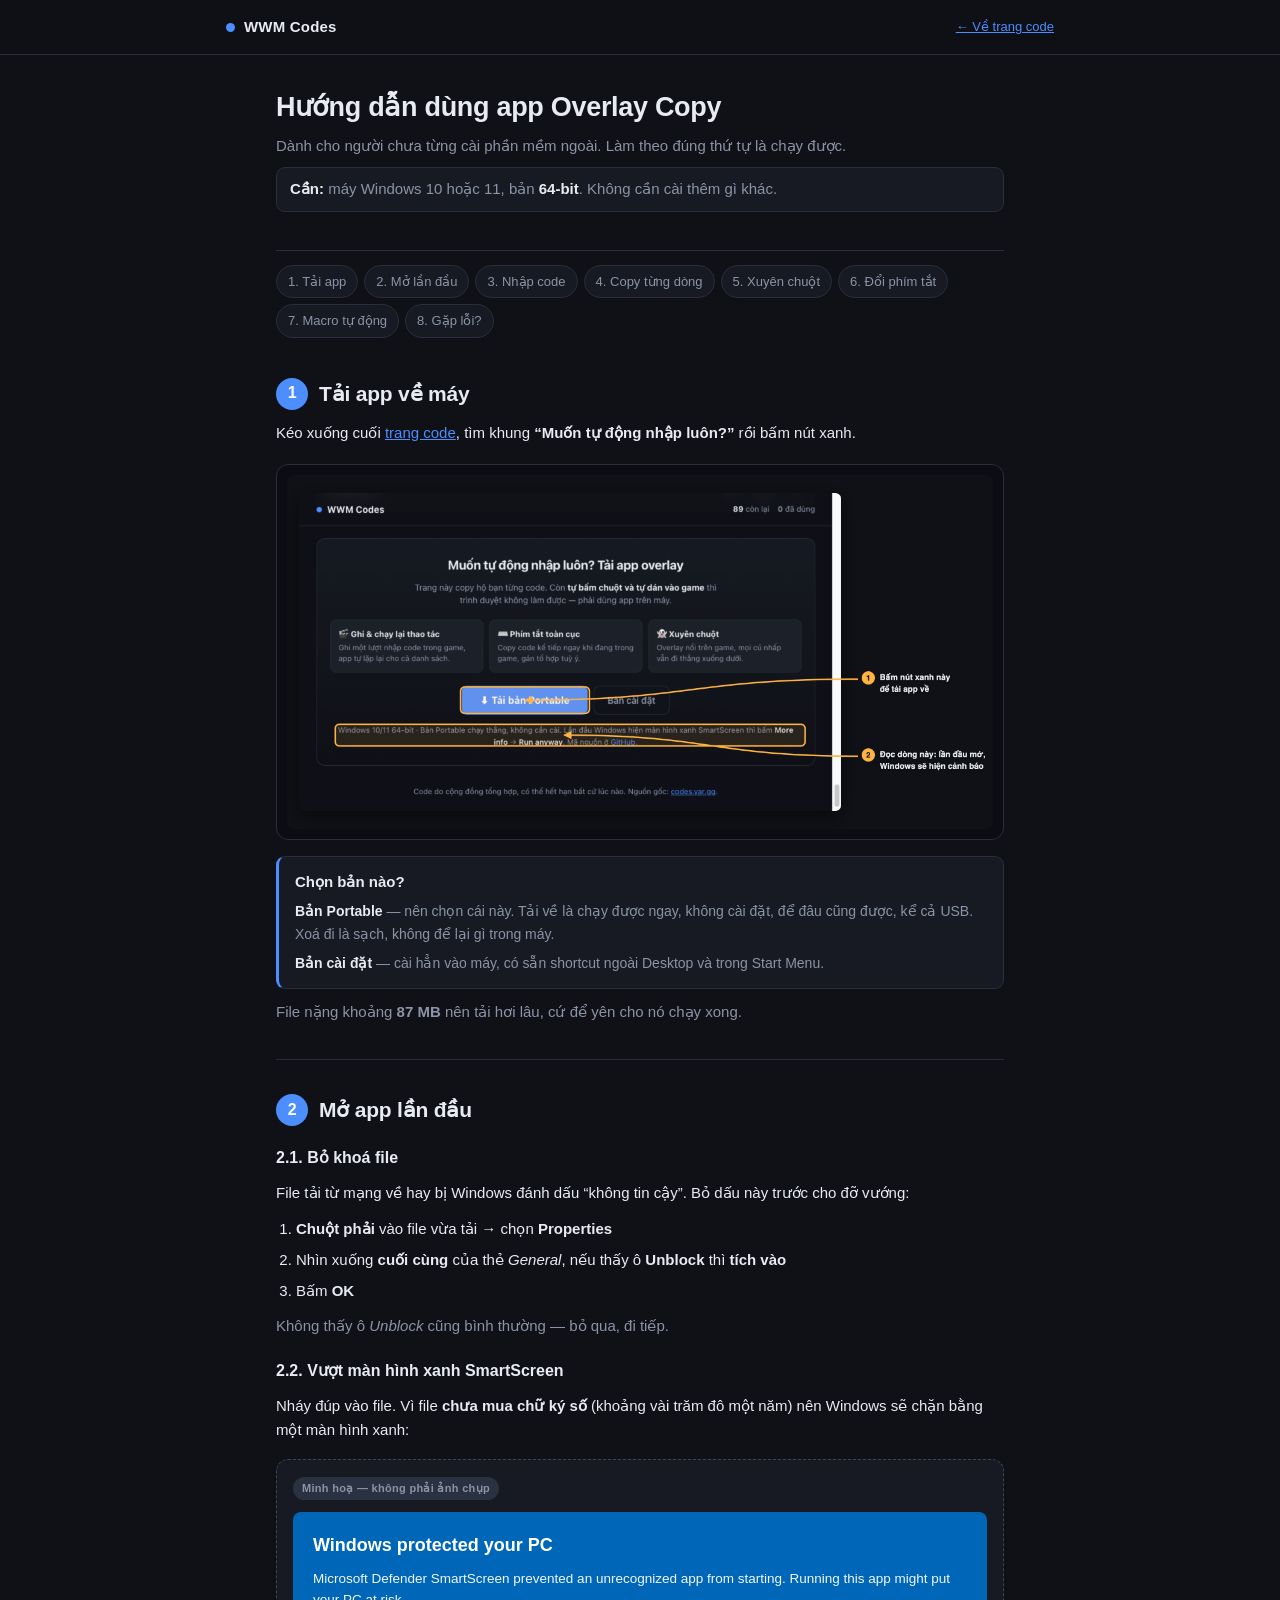
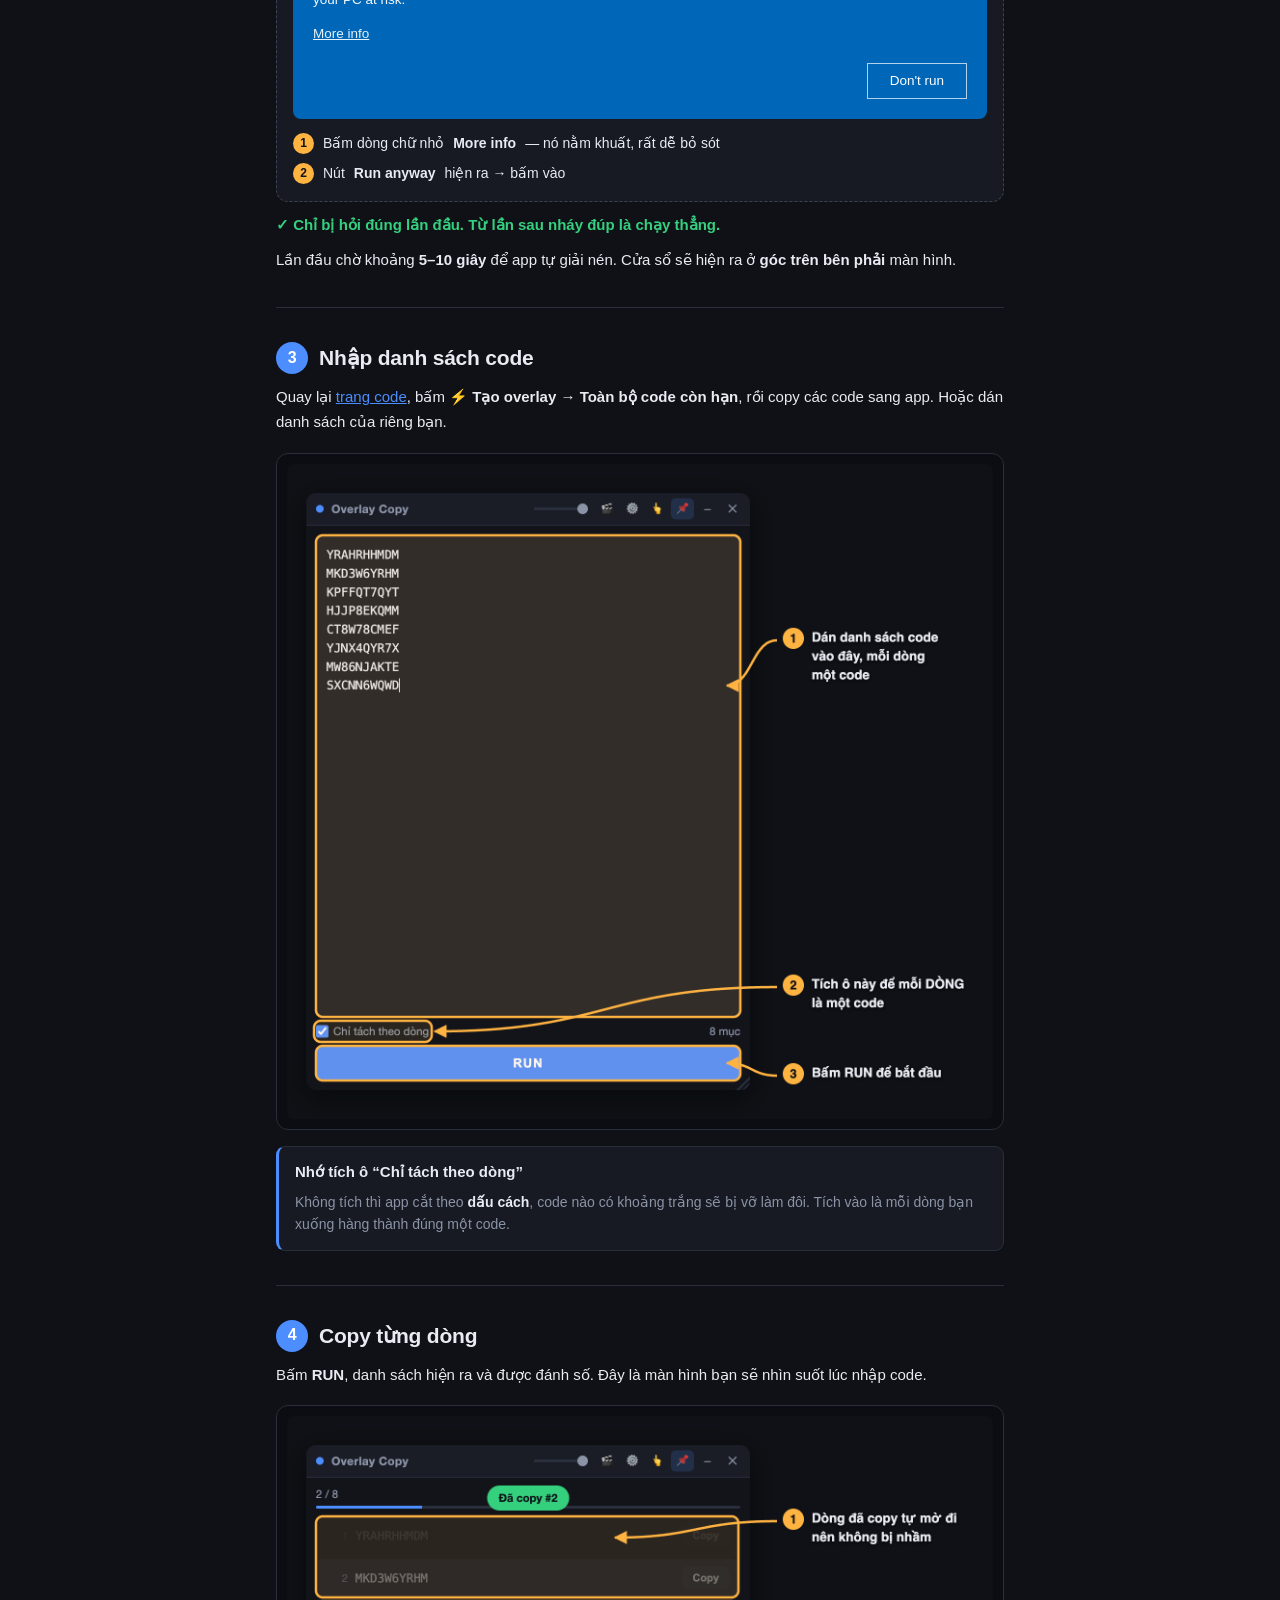
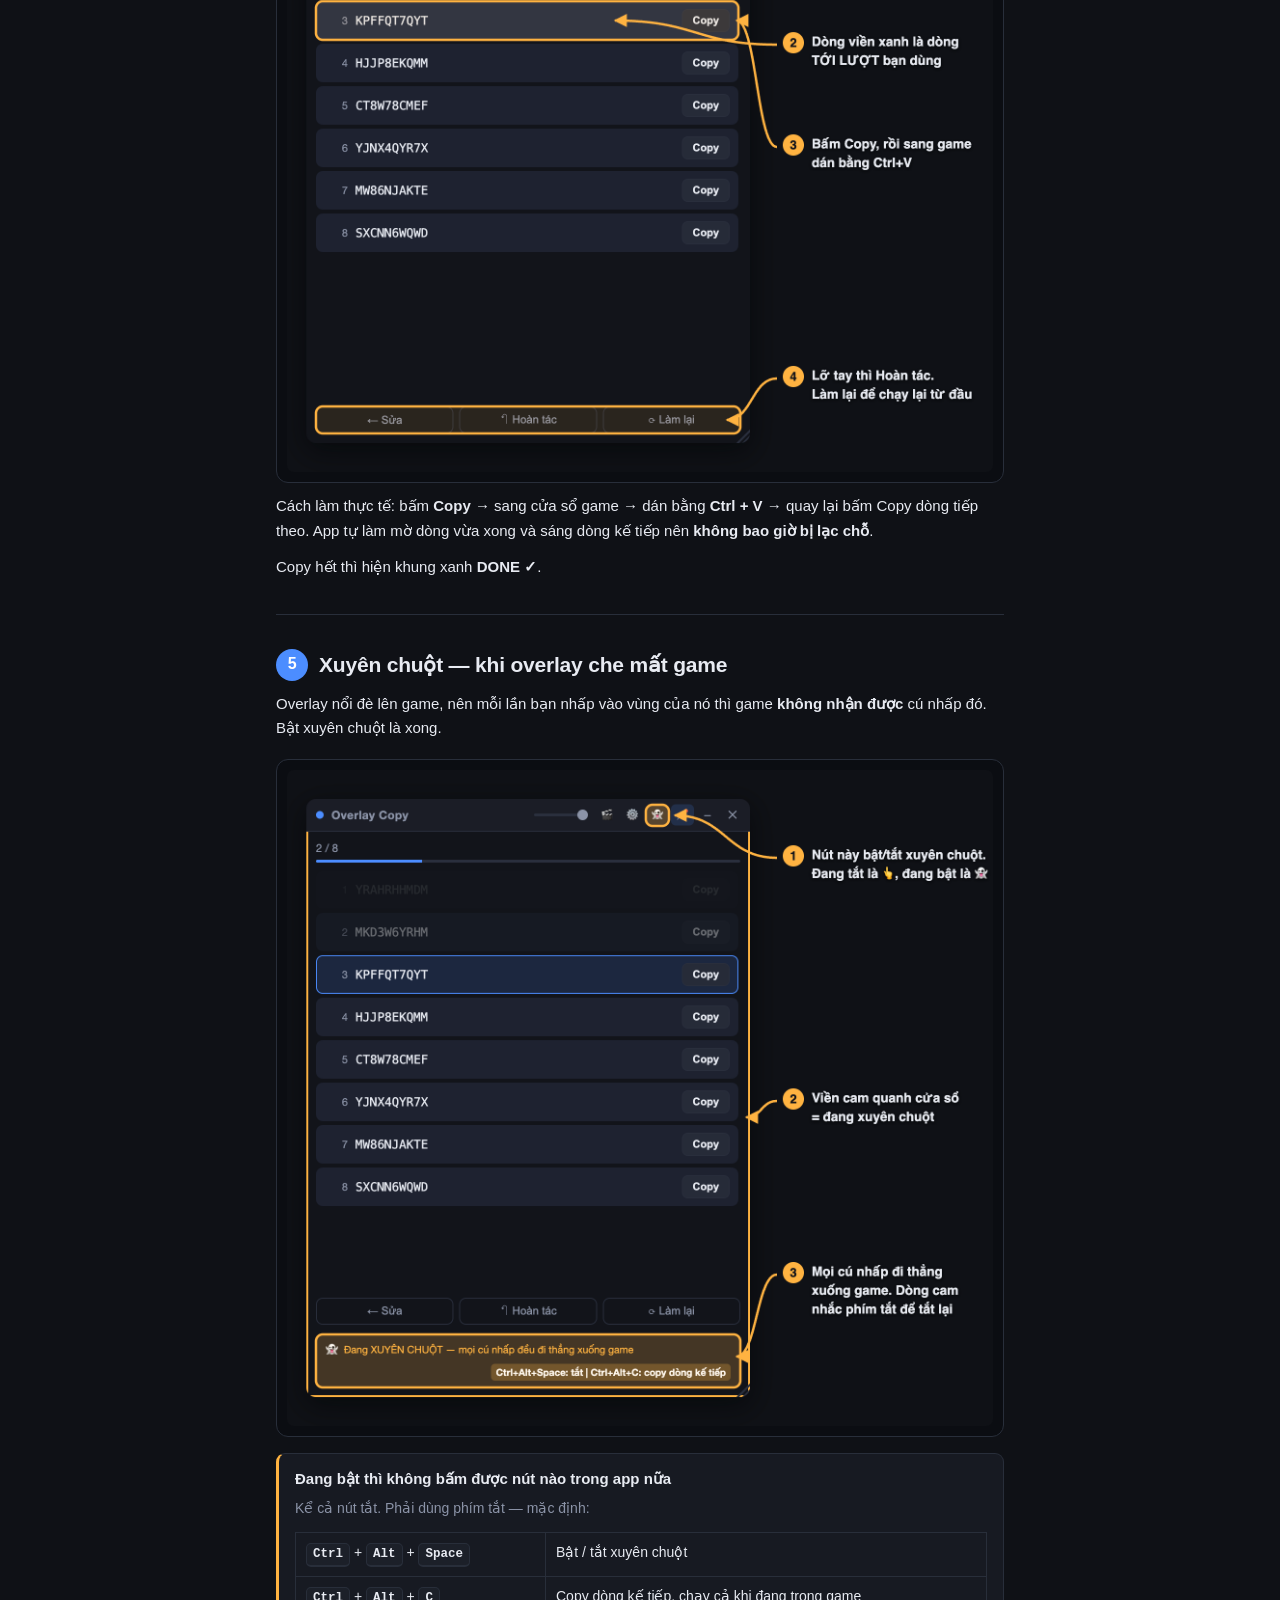
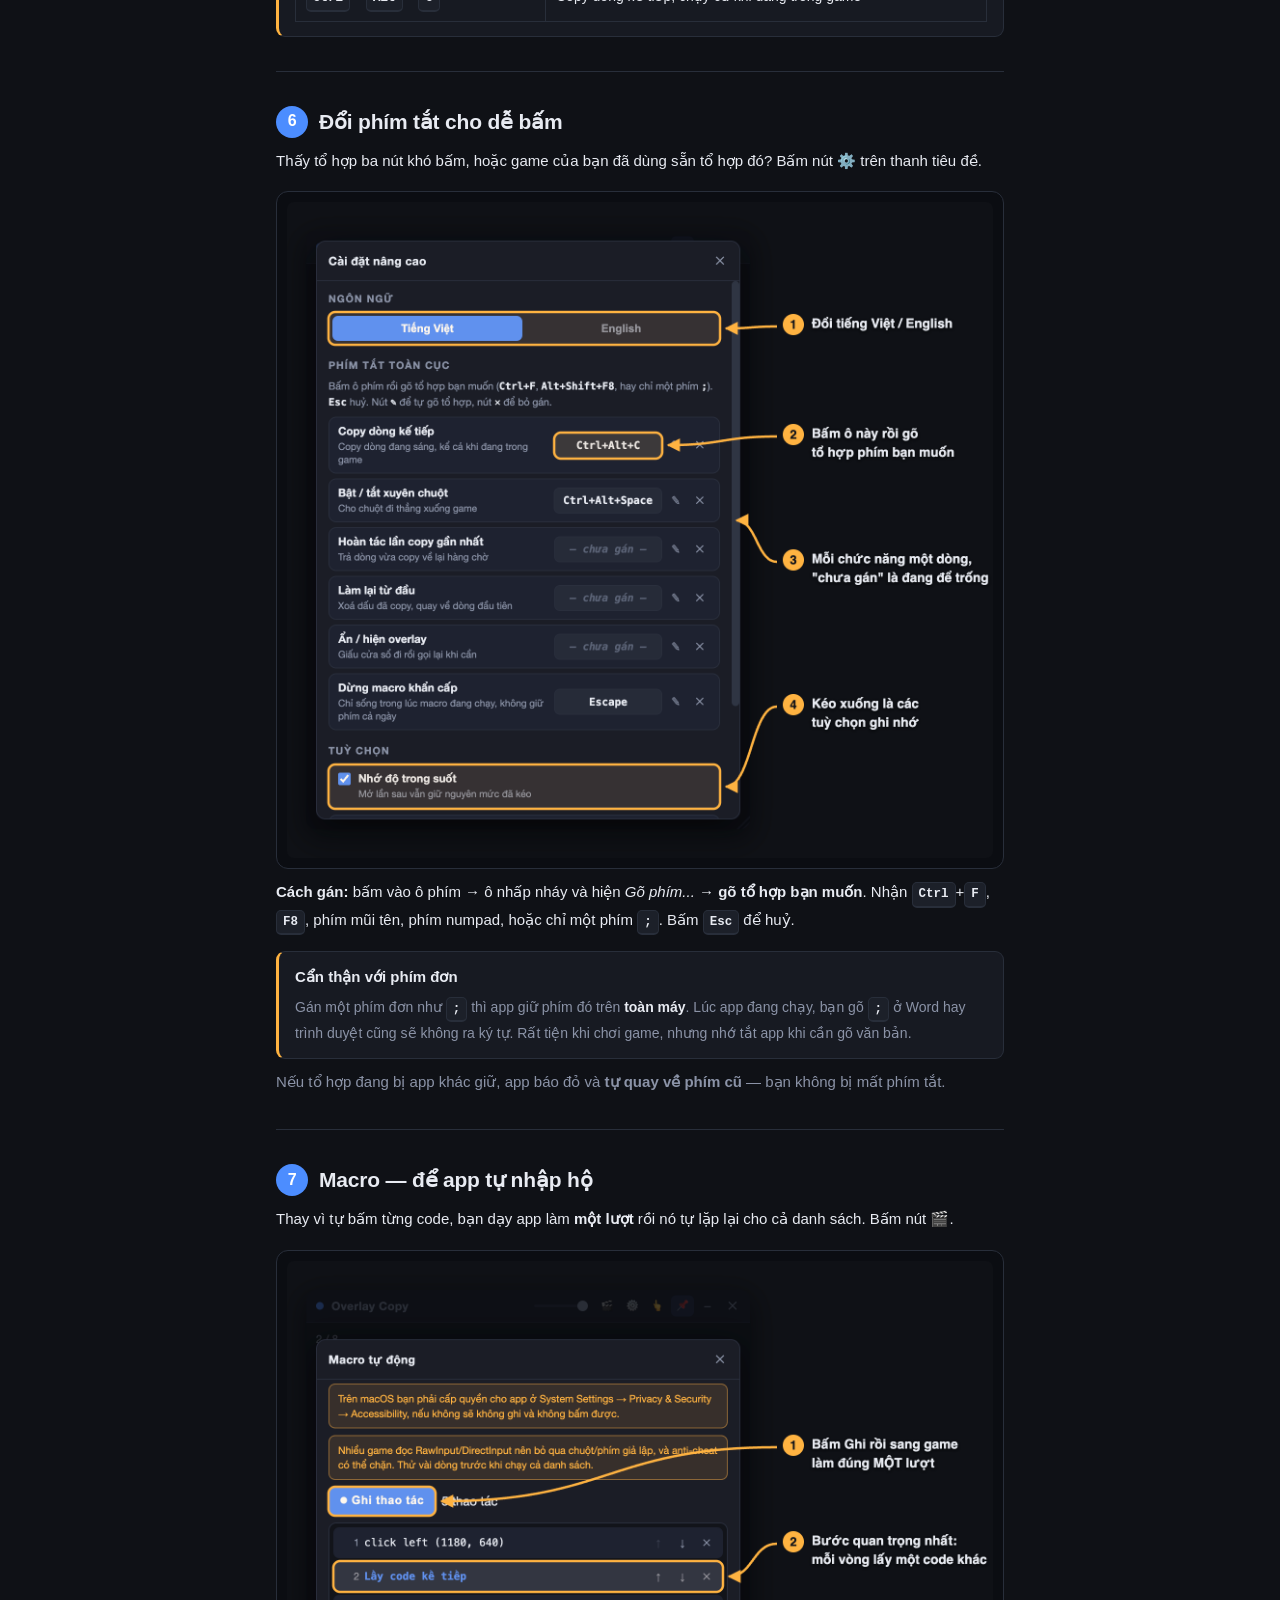
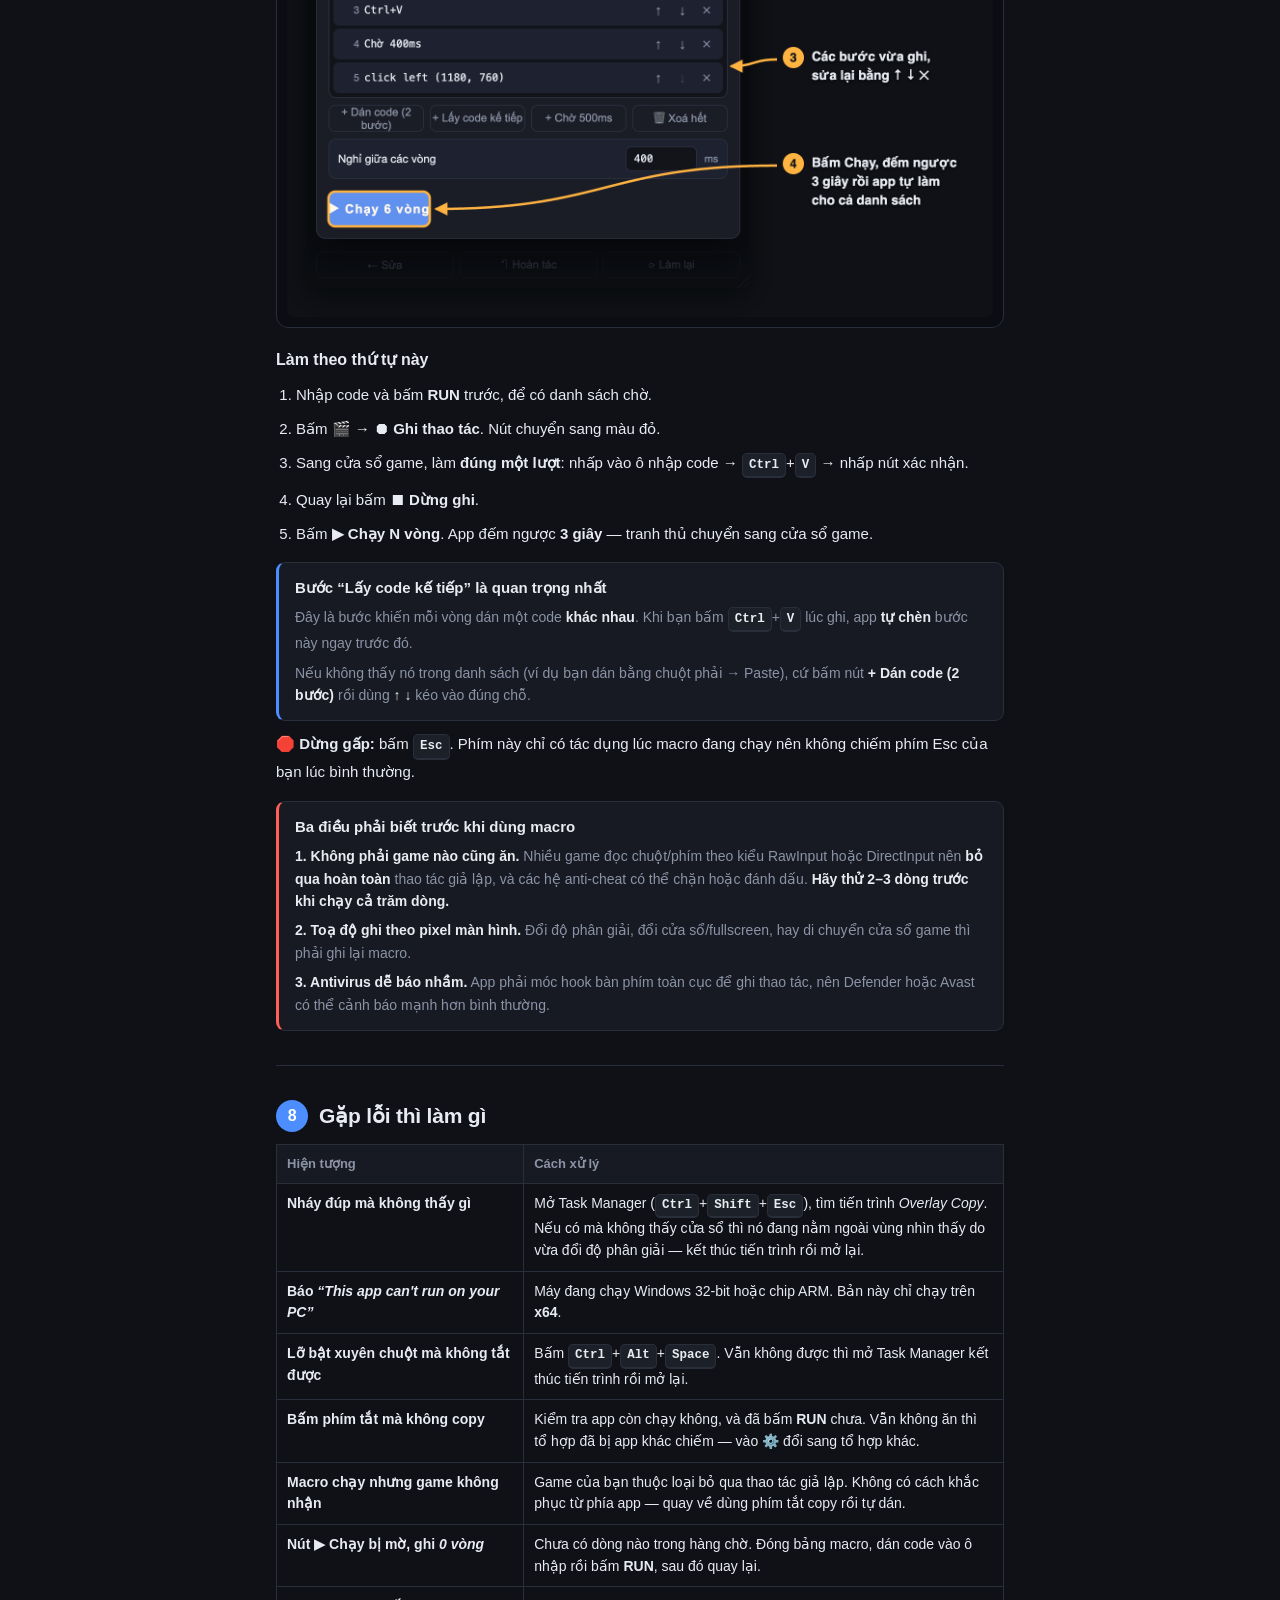
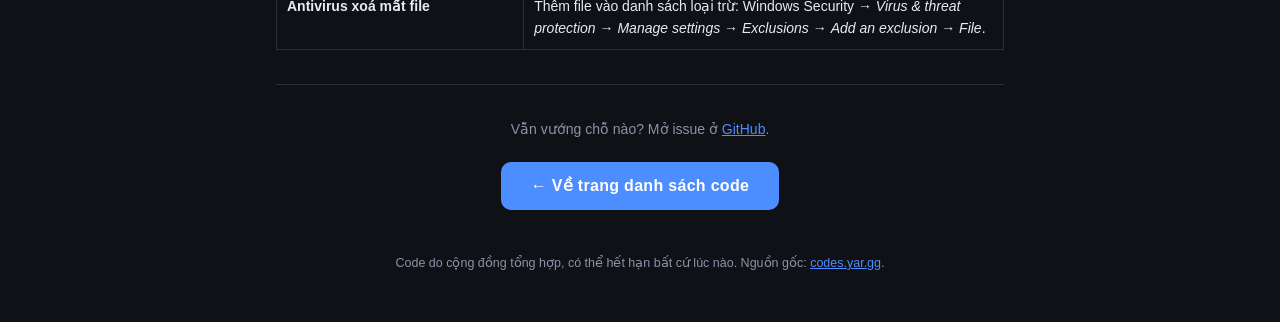
==== commit 47699068: "Ve lai chu thich huong dan bang toa do do that tu DOM Ban truoc mui ten va khung tro sai cho vi toa " ====
--- a/huong-dan.html
+++ b/huong-dan.html
@@ -43,7 +43,7 @@
     <h2><span class="g-num">1</span> Tải app về máy</h2>
     <p>Kéo xuống cuối <a href="./">trang code</a>, tìm khung <b>“Muốn tự động nhập luôn?”</b> rồi bấm nút xanh.</p>
     <figure>
-      <img src="img/hd-0-tai.png" alt="Khung tải app ở cuối trang, mũi tên chỉ vào nút Tải bản Portable" loading="lazy" />
+      <img src="img/hd-0-tai.png" width="2344" height="1176" alt="Khung tải app ở cuối trang, mũi tên chỉ vào nút Tải bản Portable" loading="lazy" />
     </figure>
     <div class="g-box">
       <b>Chọn bản nào?</b>
@@ -96,7 +96,7 @@
     <h2><span class="g-num">3</span> Nhập danh sách code</h2>
     <p>Quay lại <a href="./">trang code</a>, bấm <b>⚡ Tạo overlay</b> → <b>Toàn bộ code còn hạn</b>, rồi copy các code sang app. Hoặc dán danh sách của riêng bạn.</p>
     <figure>
-      <img src="img/hd-1-nhap.png" alt="Màn hình nhập của app với chú thích các bước" loading="lazy" />
+      <img src="img/hd-1-nhap.png" width="1464" height="1360" alt="Màn hình nhập của app với chú thích các bước" loading="lazy" />
     </figure>
     <div class="g-box">
       <b>Nhớ tích ô “Chỉ tách theo dòng”</b>
@@ -109,7 +109,7 @@
     <h2><span class="g-num">4</span> Copy từng dòng</h2>
     <p>Bấm <b>RUN</b>, danh sách hiện ra và được đánh số. Đây là màn hình bạn sẽ nhìn suốt lúc nhập code.</p>
     <figure>
-      <img src="img/hd-2-danhsach.png" alt="Danh sách code trong app, dòng đã copy mờ đi, dòng kế tiếp viền xanh" loading="lazy" />
+      <img src="img/hd-2-danhsach.png" width="1464" height="1360" alt="Danh sách code trong app, dòng đã copy mờ đi, dòng kế tiếp viền xanh" loading="lazy" />
     </figure>
     <p>Cách làm thực tế: bấm <b>Copy</b> → sang cửa sổ game → dán bằng <b>Ctrl + V</b> → quay lại bấm Copy dòng tiếp theo. App tự làm mờ dòng vừa xong và sáng dòng kế tiếp nên <b>không bao giờ bị lạc chỗ</b>.</p>
     <p>Copy hết thì hiện khung xanh <b>DONE ✓</b>.</p>
@@ -120,7 +120,7 @@
     <h2><span class="g-num">5</span> Xuyên chuột — khi overlay che mất game</h2>
     <p>Overlay nổi đè lên game, nên mỗi lần bạn nhấp vào vùng của nó thì game <b>không nhận được</b> cú nhấp đó. Bật xuyên chuột là xong.</p>
     <figure>
-      <img src="img/hd-3-xuyenchuot.png" alt="App ở chế độ xuyên chuột với viền cam" loading="lazy" />
+      <img src="img/hd-3-xuyenchuot.png" width="1464" height="1360" alt="App ở chế độ xuyên chuột với viền cam" loading="lazy" />
     </figure>
     <div class="g-box warn">
       <b>Đang bật thì không bấm được nút nào trong app nữa</b>
@@ -137,7 +137,7 @@
     <h2><span class="g-num">6</span> Đổi phím tắt cho dễ bấm</h2>
     <p>Thấy tổ hợp ba nút khó bấm, hoặc game của bạn đã dùng sẵn tổ hợp đó? Bấm nút <b>⚙️</b> trên thanh tiêu đề.</p>
     <figure>
-      <img src="img/hd-4-caidat.png" alt="Bảng cài đặt nâng cao với phần ngôn ngữ và phím tắt" loading="lazy" />
+      <img src="img/hd-4-caidat.png" width="1464" height="1360" alt="Bảng cài đặt nâng cao với phần ngôn ngữ và phím tắt" loading="lazy" />
     </figure>
     <p><b>Cách gán:</b> bấm vào ô phím → ô nhấp nháy và hiện <i>Gõ phím...</i> → <b>gõ tổ hợp bạn muốn</b>. Nhận <kbd>Ctrl</kbd>+<kbd>F</kbd>, <kbd>F8</kbd>, phím mũi tên, phím numpad, hoặc chỉ một phím <kbd>;</kbd>. Bấm <kbd>Esc</kbd> để huỷ.</p>
     <div class="g-box warn">
@@ -152,7 +152,7 @@
     <h2><span class="g-num">7</span> Macro — để app tự nhập hộ</h2>
     <p>Thay vì tự bấm từng code, bạn dạy app làm <b>một lượt</b> rồi nó tự lặp lại cho cả danh sách. Bấm nút <b>🎬</b>.</p>
     <figure>
-      <img src="img/hd-5-macro.png" alt="Bảng macro với danh sách các bước đã ghi" loading="lazy" />
+      <img src="img/hd-5-macro.png" width="1464" height="1360" alt="Bảng macro với danh sách các bước đã ghi" loading="lazy" />
     </figure>
 
     <h3>Làm theo thứ tự này</h3>
@@ -230,5 +230,6 @@
     <a href="https://codes.yar.gg/" target="_blank" rel="noopener noreferrer">codes.yar.gg</a>.</p>
 </footer>
 
+<script src="js/retry-img.js"></script>
 </body>
 </html>
--- a/css/style.css
+++ b/css/style.css
@@ -678,3 +678,7 @@
 .top-link { color: var(--fg-dim); text-decoration: none; font-size: 13px; }
 .top-link:hover { color: var(--accent); }
 @media (max-width: 600px) { .top-right .stat.dim { display: none; } }
+
+/* Thuoc tinh width/height tren the <img> da tu tinh ty le, chi can nen toi
+   de khung khong nhap nhay trong luc anh dang tai */
+.g-step figure img { background: #12141a; }
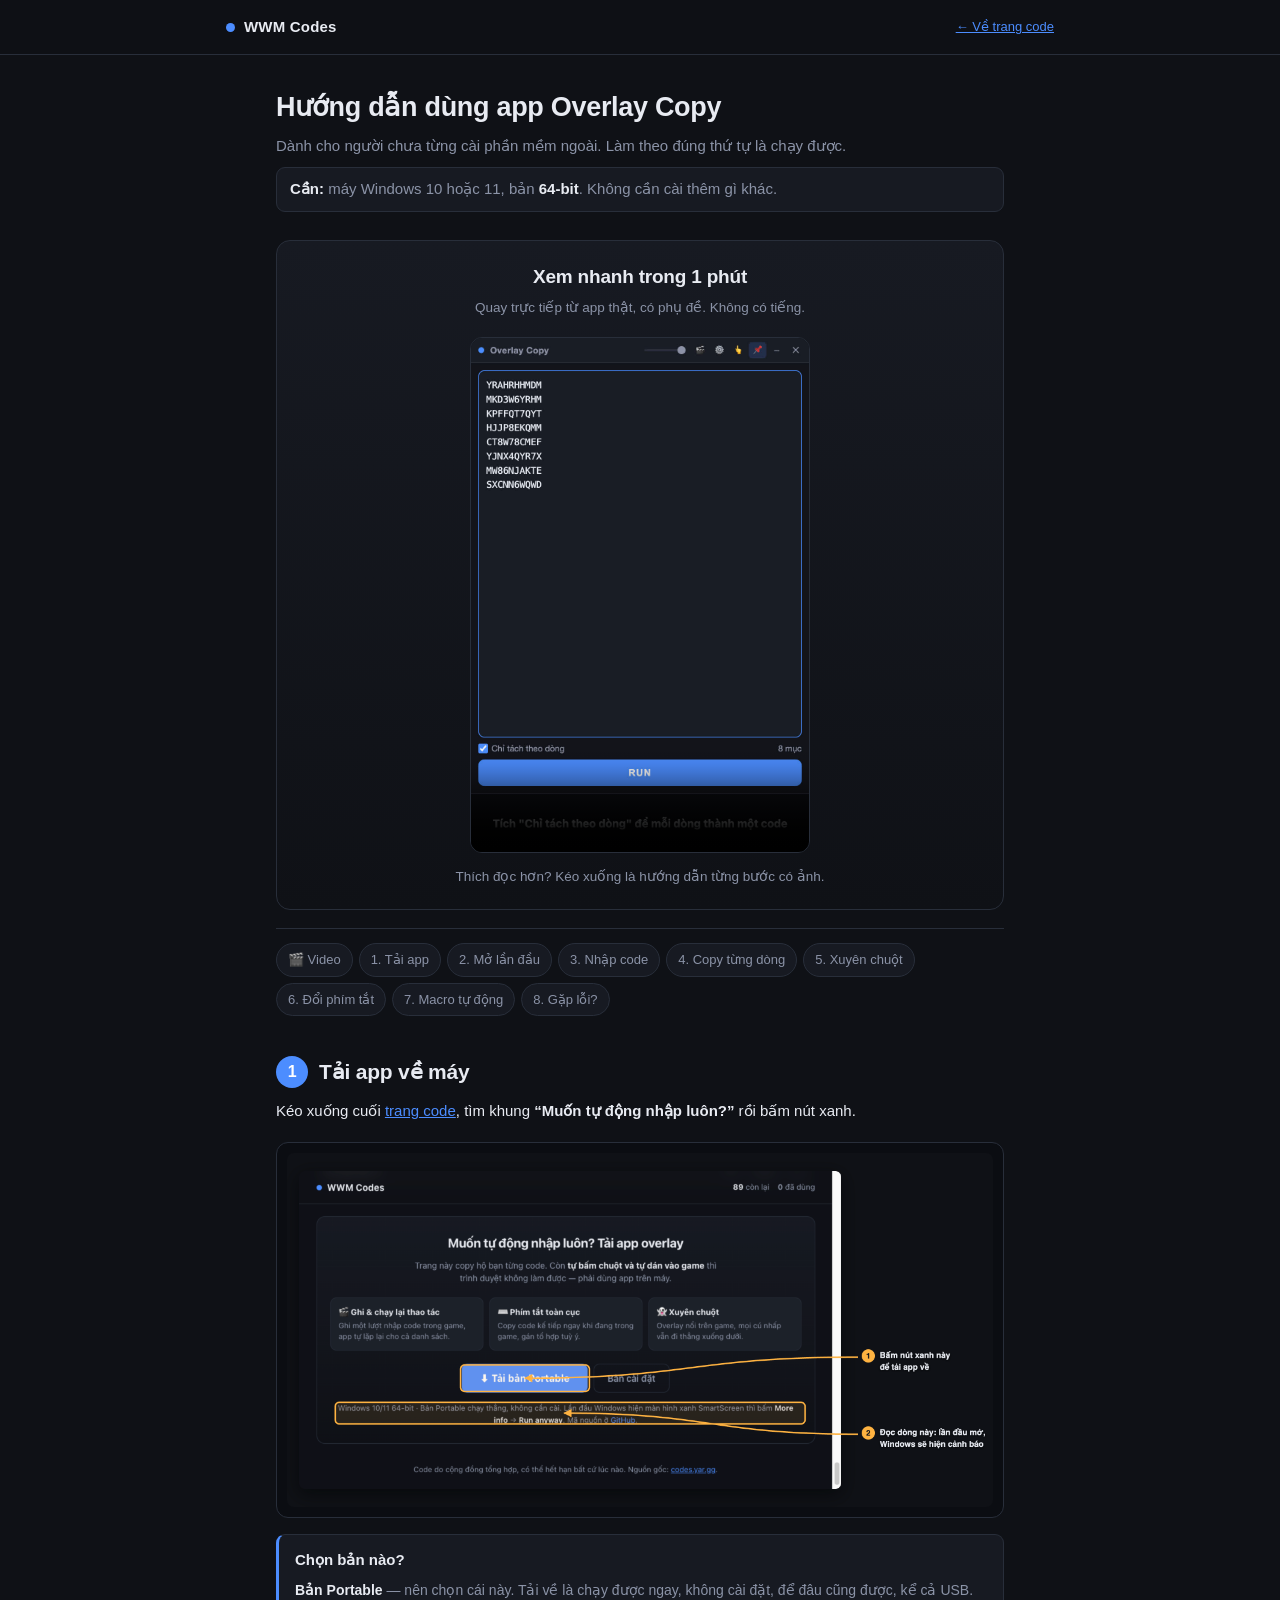
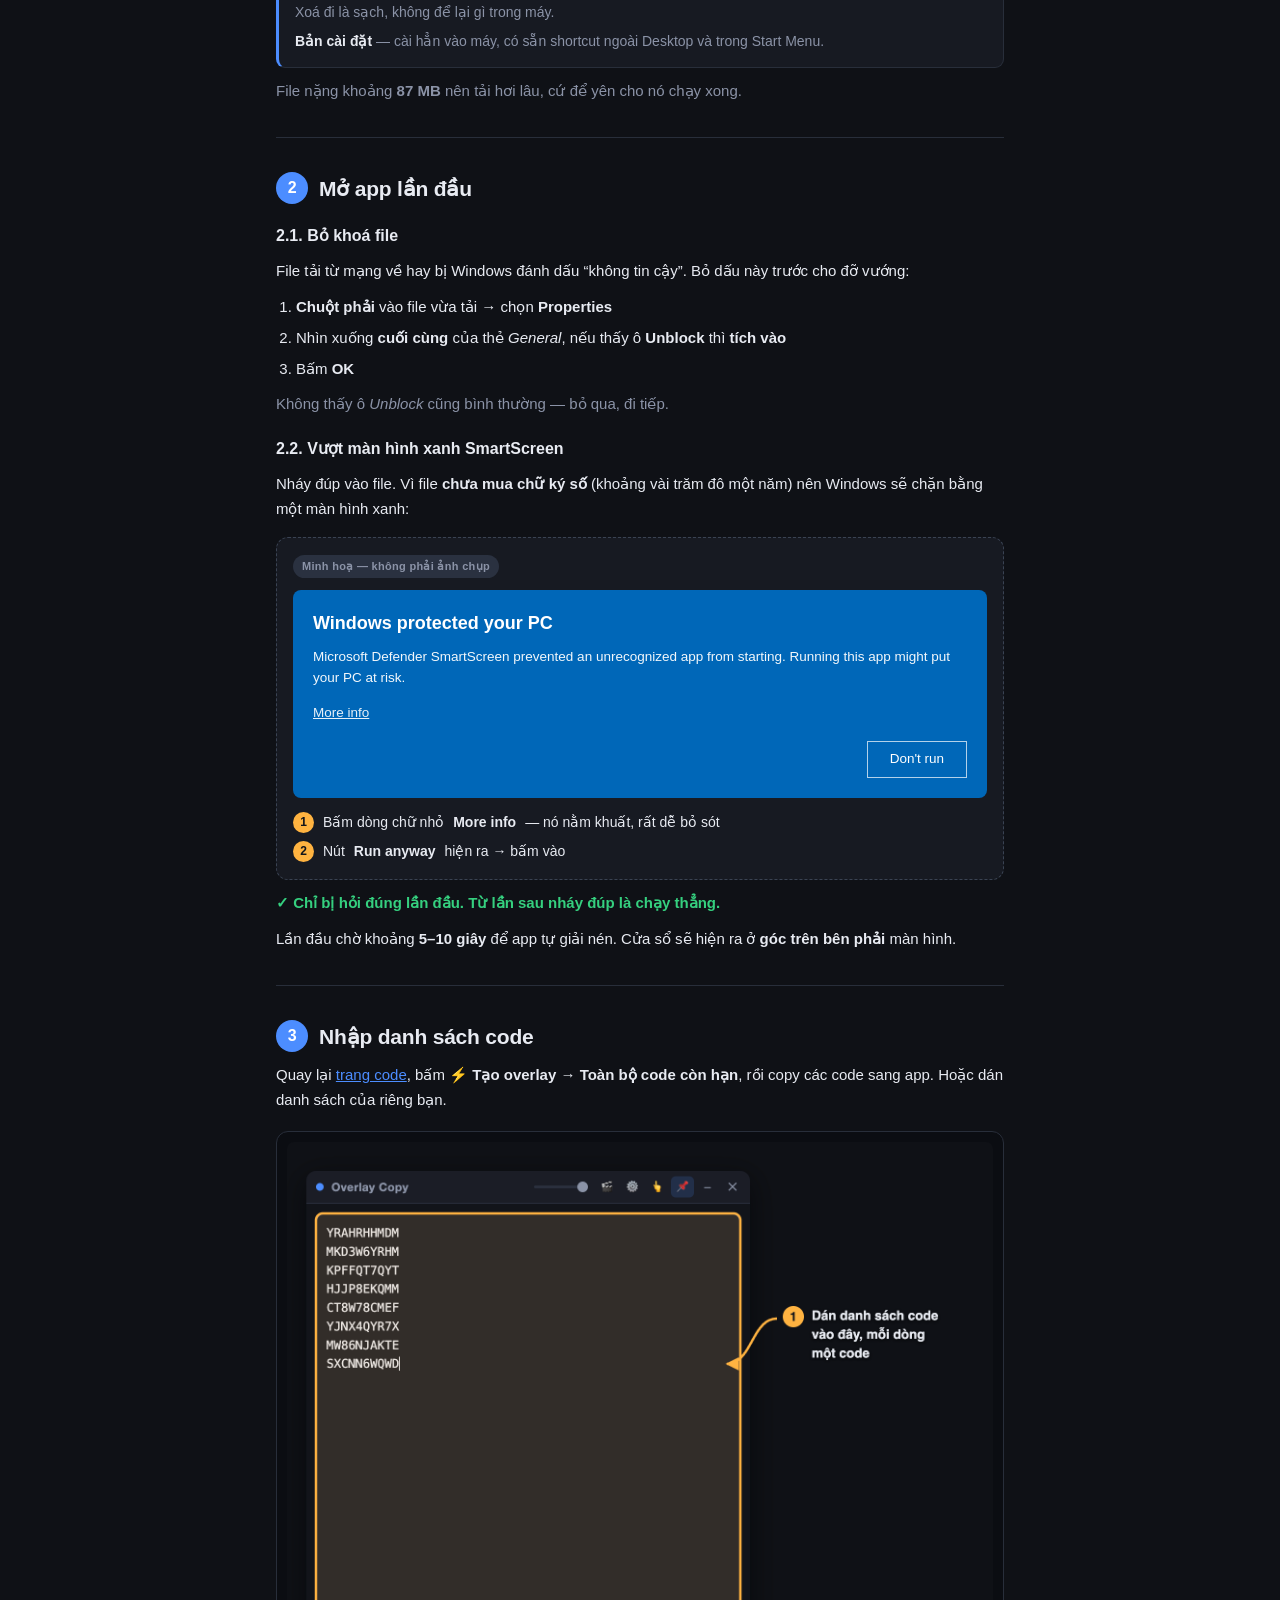
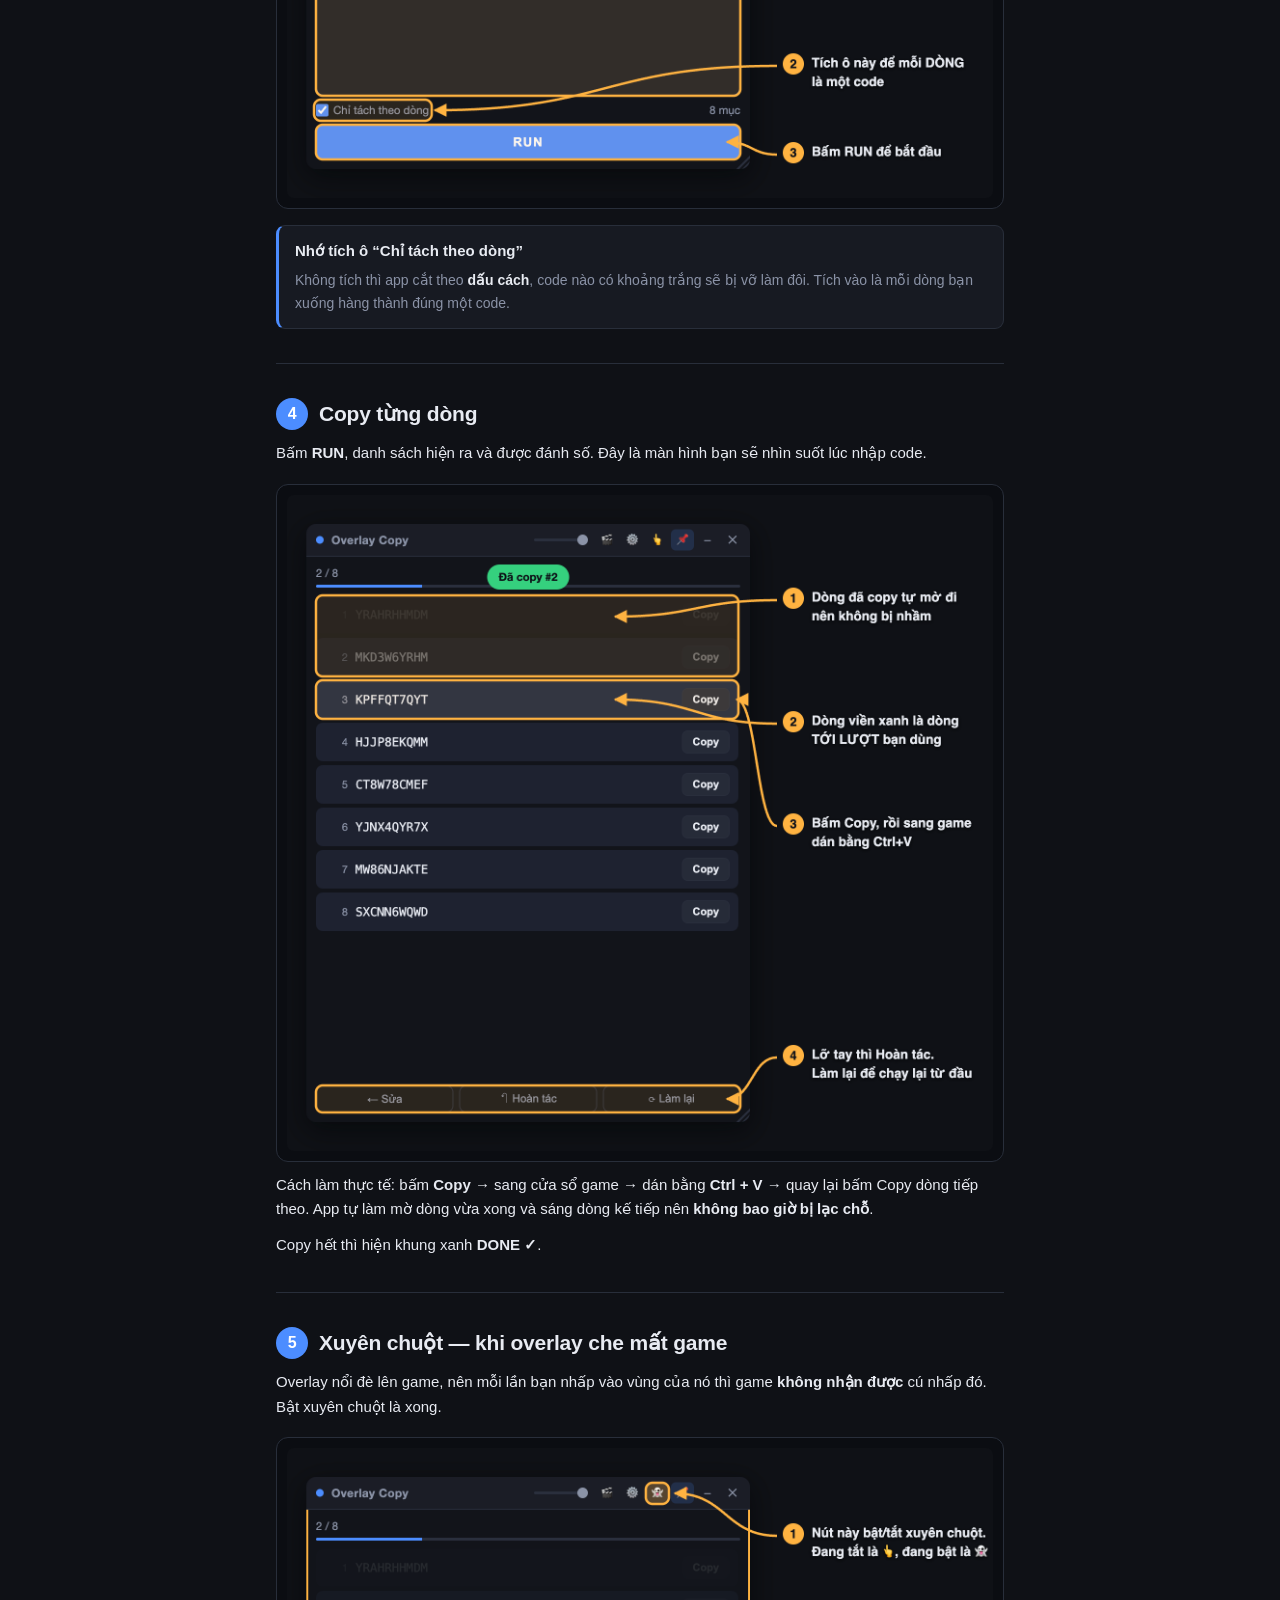
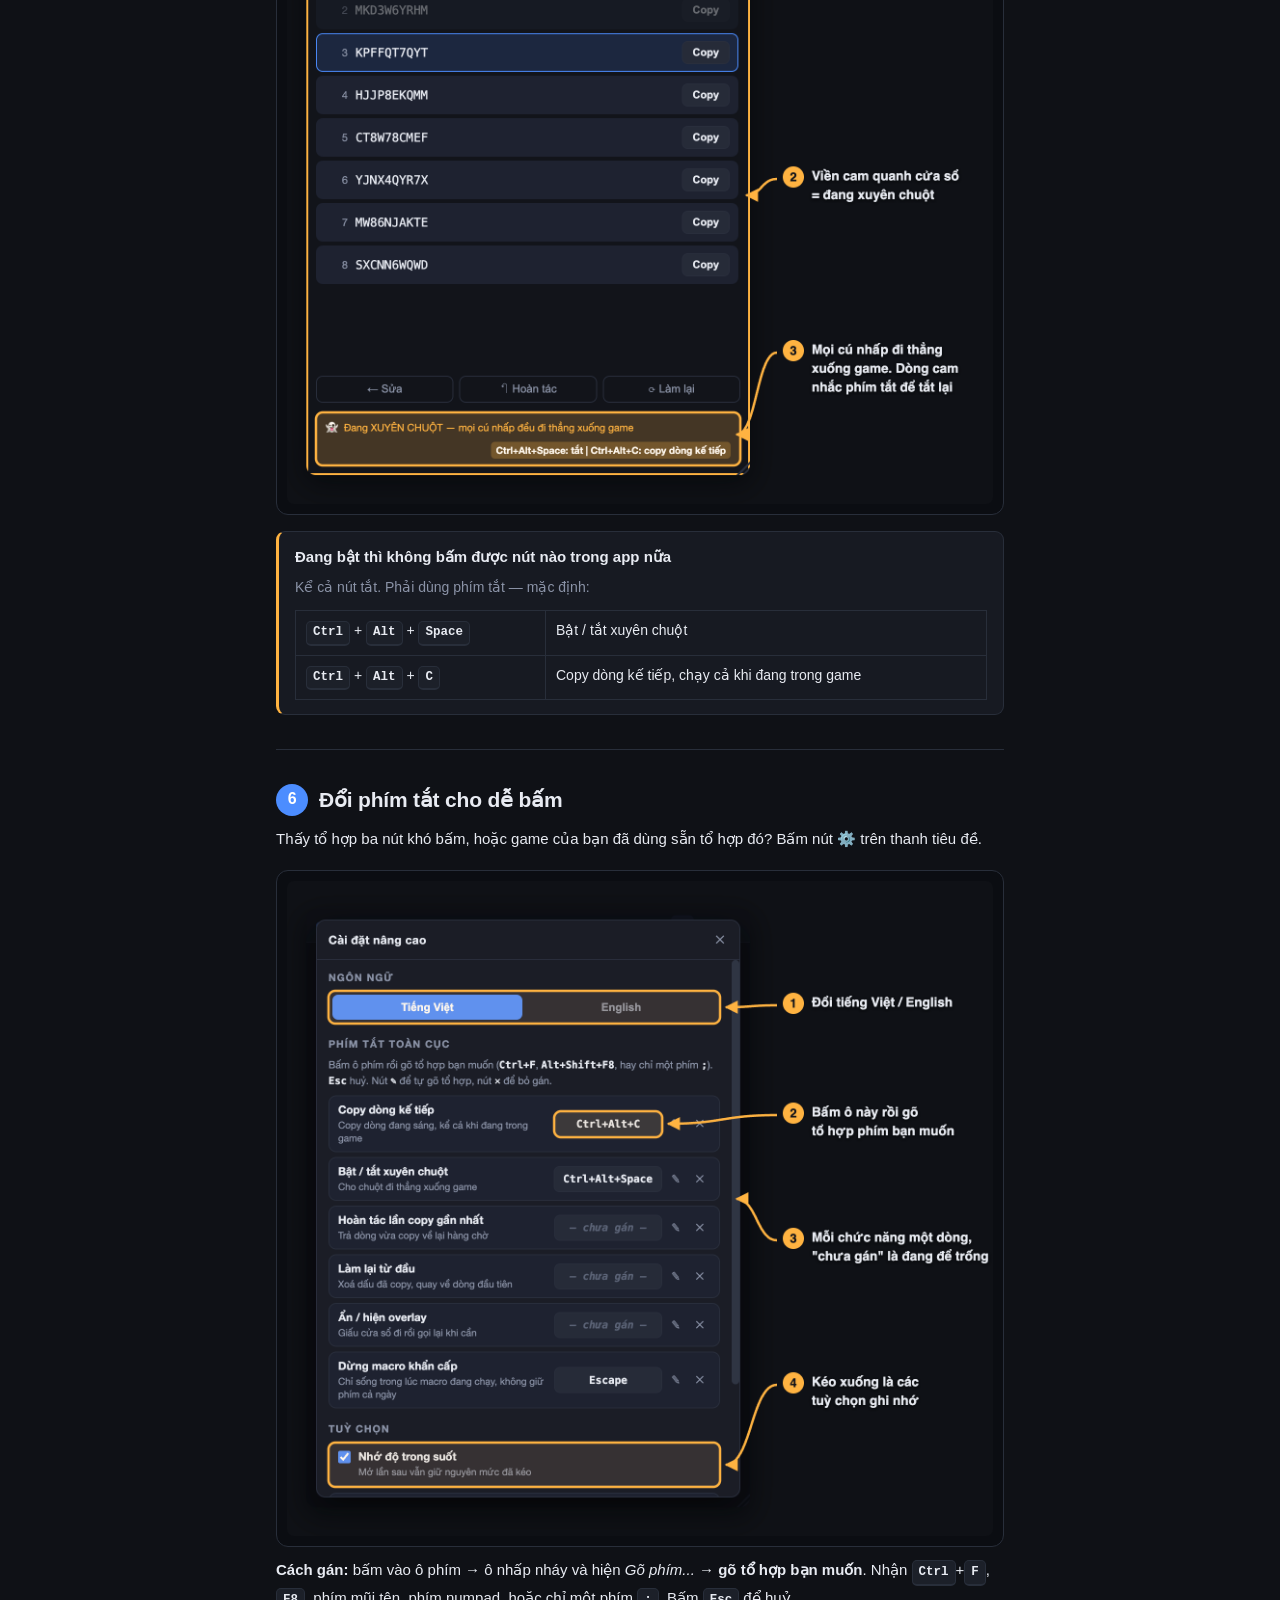
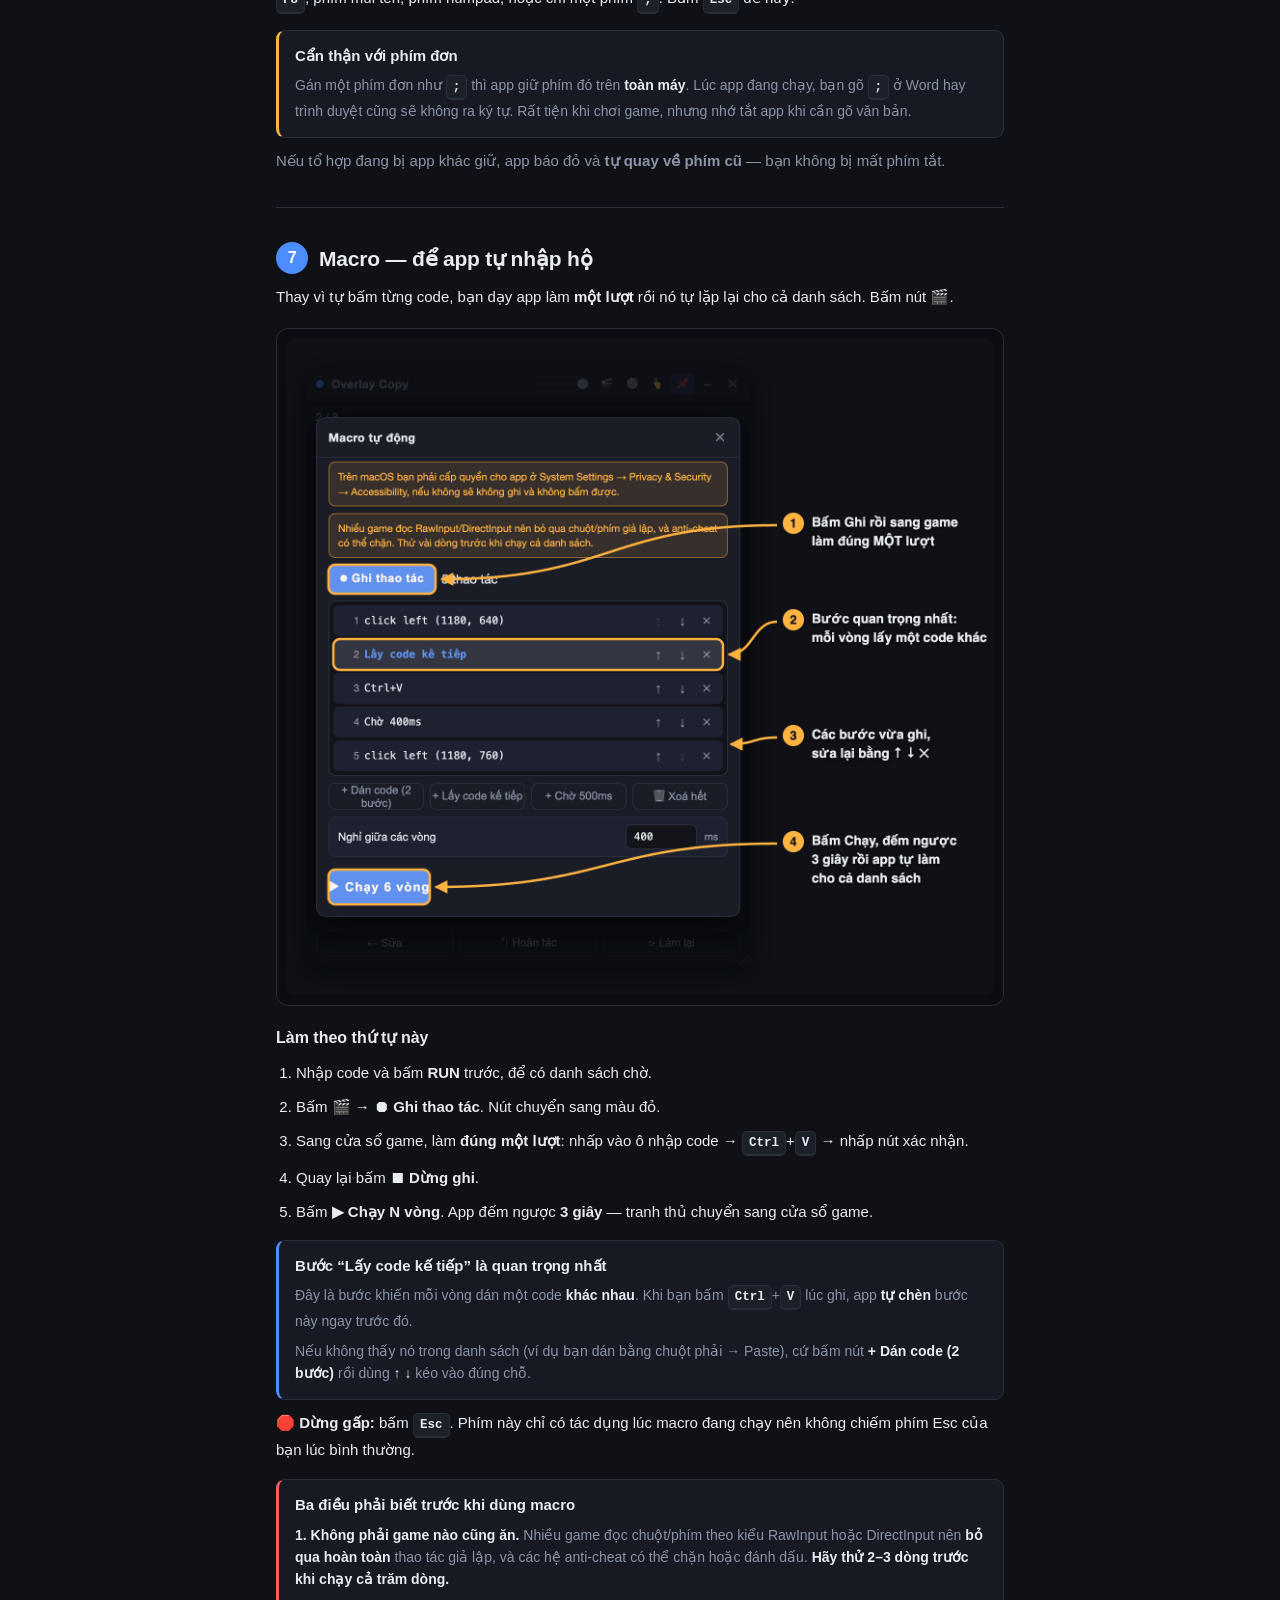
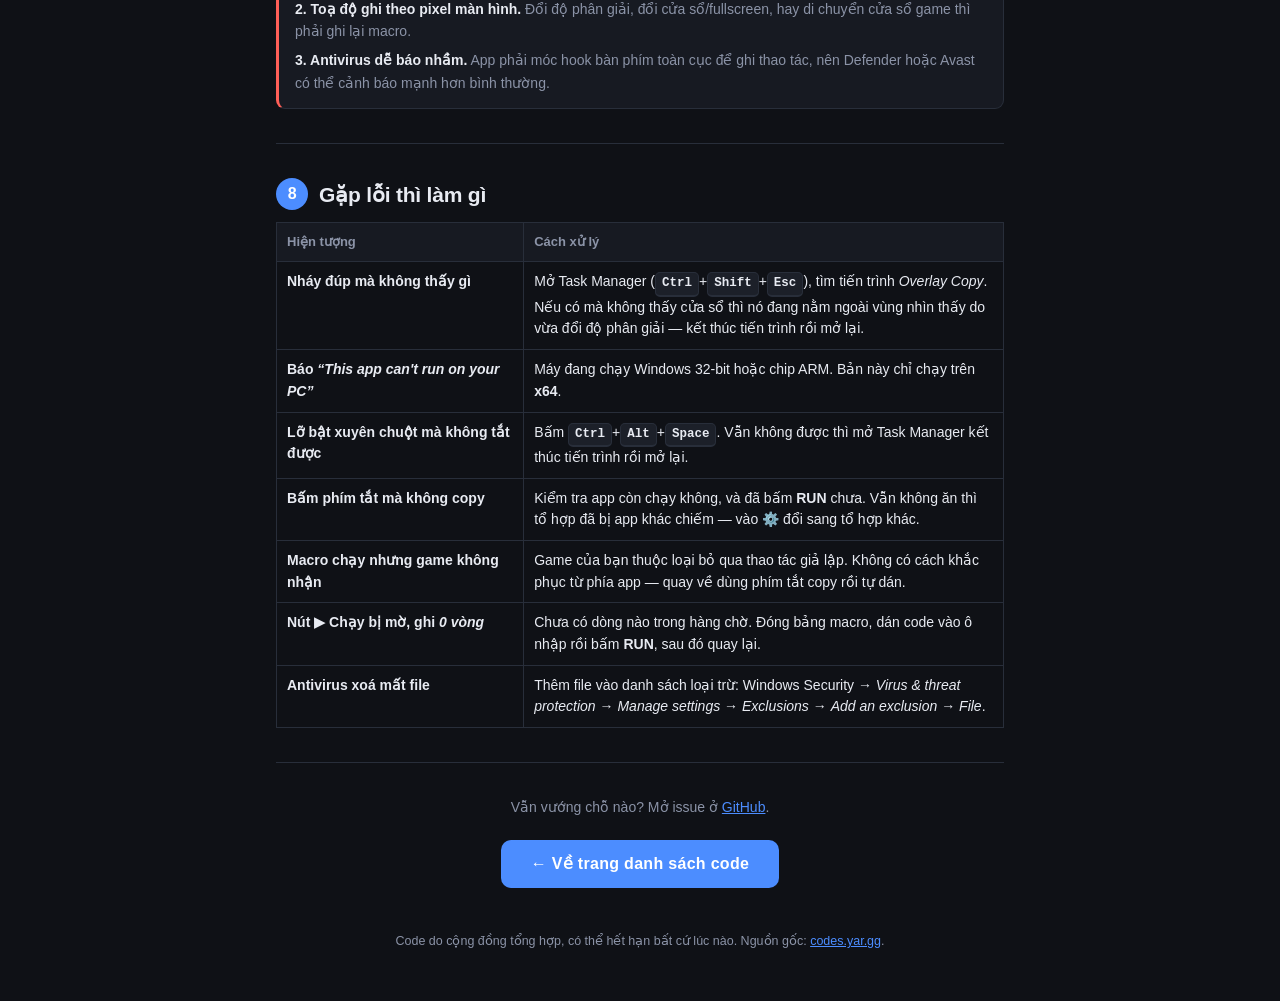
==== commit 6d0aa532: "Them video huong dan 65 giay quay tu app that - Kich ban dieu khien app that qua IPC, chup 2207 khun" ====
--- a/huong-dan.html
+++ b/huong-dan.html
@@ -27,7 +27,18 @@
     <p class="g-need"><b>Cần:</b> máy Windows 10 hoặc 11, bản <b>64-bit</b>. Không cần cài thêm gì khác.</p>
   </div>
 
+  <section class="g-video" id="video">
+    <h2>Xem nhanh trong 1 phút</h2>
+    <p class="g-video-sub">Quay trực tiếp từ app thật, có phụ đề. Không có tiếng.</p>
+    <video controls playsinline preload="metadata" poster="video/poster.jpg" width="920" height="1400">
+      <source src="video/huong-dan.mp4" type="video/mp4" />
+      Trình duyệt của bạn không phát được video. <a href="video/huong-dan.mp4">Tải video về máy</a>.
+    </video>
+    <p class="g-note">Thích đọc hơn? Kéo xuống là hướng dẫn từng bước có ảnh.</p>
+  </section>
+
   <nav class="g-toc">
+    <a href="#video">🎬 Video</a>
     <a href="#b1">1. Tải app</a>
     <a href="#b2">2. Mở lần đầu</a>
     <a href="#b3">3. Nhập code</a>
--- a/css/style.css
+++ b/css/style.css
@@ -682,3 +682,33 @@
 /* Thuoc tinh width/height tren the <img> da tu tinh ty le, chi can nen toi
    de khung khong nhap nhay trong luc anh dang tai */
 .g-step figure img { background: #12141a; }
+
+/* ---------- Video huong dan ---------- */
+
+.g-video {
+  margin: 8px 0 6px;
+  padding: 22px;
+  border: 1px solid var(--line);
+  border-radius: 14px;
+  background: linear-gradient(180deg, var(--bg-soft), var(--bg));
+  text-align: center;
+  scroll-margin-top: 70px;
+}
+.g-video h2 { font-size: 19px; font-weight: 700; letter-spacing: -0.2px; }
+.g-video-sub { margin-top: 7px; font-size: 13.5px; color: var(--fg-dim); }
+.g-video video {
+  display: block;
+  width: 100%;
+  max-width: 340px;
+  height: auto;
+  margin: 18px auto 0;
+  border: 1px solid var(--line);
+  border-radius: 12px;
+  background: #0b0d12;
+}
+.g-video .g-note { margin-top: 14px; }
+
+@media (max-width: 600px) {
+  .g-video { padding: 16px 12px; }
+  .g-video video { max-width: 100%; }
+}
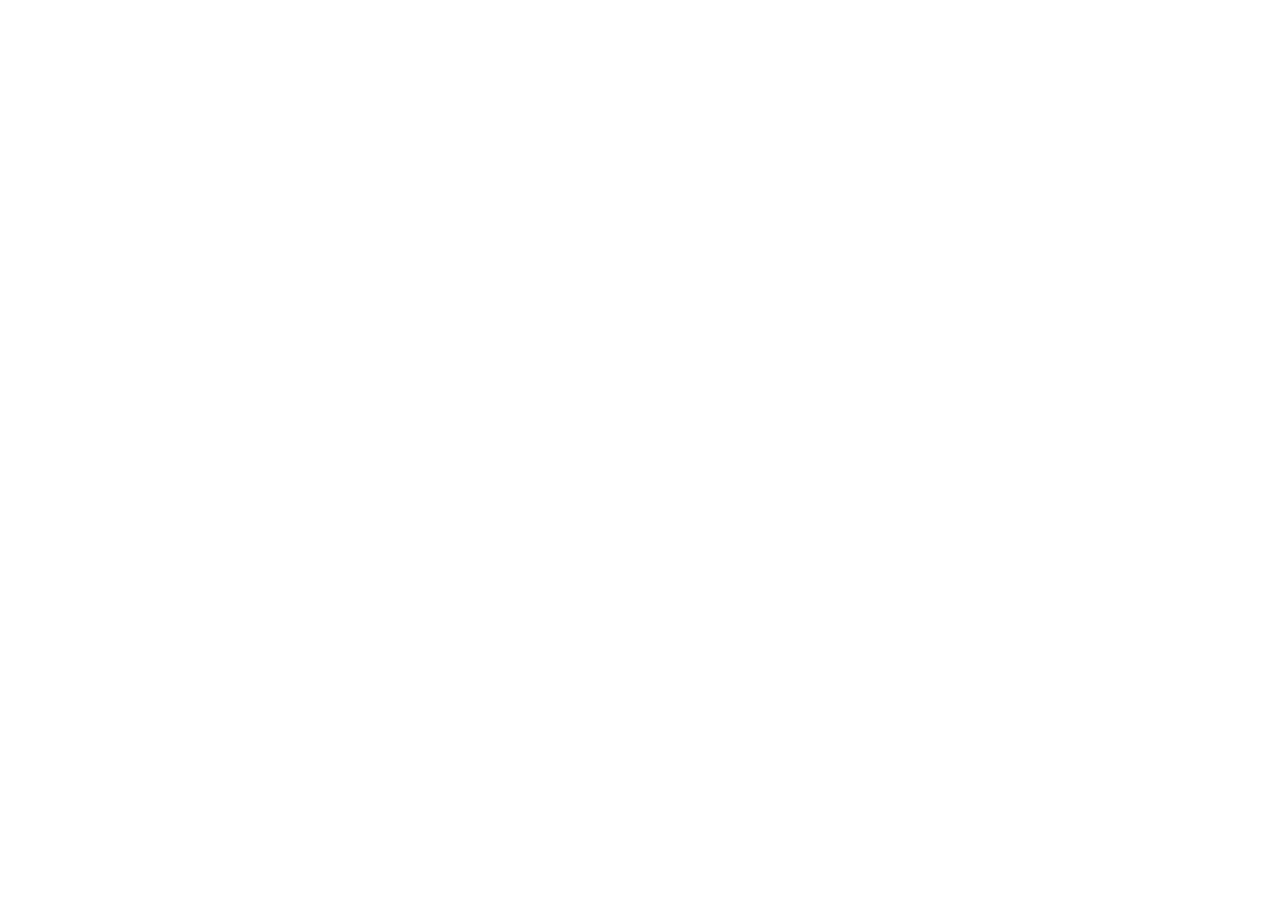
==== commit 9500eeaf: "Chuyen huong sang lunar-capital-tool/gift-code Co-Authored-By: Claude Opus 5.5 <noreply@anthropic.co" ====
--- a/huong-dan.html
+++ b/huong-dan.html
@@ -3,244 +3,12 @@
 <head>
 <meta charset="UTF-8" />
 <meta name="viewport" content="width=device-width, initial-scale=1" />
-<title>Hướng dẫn dùng app Overlay Copy — WWM Codes</title>
-<meta name="description" content="Hướng dẫn từng bước: tải bản portable, mở app, nhập code, xuyên chuột, đổi phím tắt và dùng macro tự động." />
-<link rel="stylesheet" href="css/style.css" />
+<title>WWM Codes đã chuyển nhà</title>
+<meta http-equiv="refresh" content="0; url=https://huytran19.github.io/lunar-capital-tool/gift-code/huong-dan.html" />
+<link rel="canonical" href="https://huytran19.github.io/lunar-capital-tool/gift-code/huong-dan.html" />
+<script>location.replace("https://huytran19.github.io/lunar-capital-tool/gift-code/huong-dan.html" + location.hash);</script>
 </head>
-<body>
-
-<header class="top">
-  <div class="wrap top-in">
-    <a class="brand" href="./" style="text-decoration:none;color:inherit">
-      <span class="dot"></span>
-      <b>WWM Codes</b>
-    </a>
-    <div class="top-right"><a href="./">← Về trang code</a></div>
-  </div>
-</header>
-
-<main class="wrap guide">
-
-  <div class="g-hero">
-    <h1>Hướng dẫn dùng app Overlay Copy</h1>
-    <p>Dành cho người chưa từng cài phần mềm ngoài. Làm theo đúng thứ tự là chạy được.</p>
-    <p class="g-need"><b>Cần:</b> máy Windows 10 hoặc 11, bản <b>64-bit</b>. Không cần cài thêm gì khác.</p>
-  </div>
-
-  <section class="g-video" id="video">
-    <h2>Xem nhanh trong 1 phút</h2>
-    <p class="g-video-sub">Quay trực tiếp từ app thật, có phụ đề. Không có tiếng.</p>
-    <video controls playsinline preload="metadata" poster="video/poster.jpg" width="920" height="1400">
-      <source src="video/huong-dan.mp4" type="video/mp4" />
-      Trình duyệt của bạn không phát được video. <a href="video/huong-dan.mp4">Tải video về máy</a>.
-    </video>
-    <p class="g-note">Thích đọc hơn? Kéo xuống là hướng dẫn từng bước có ảnh.</p>
-  </section>
-
-  <nav class="g-toc">
-    <a href="#video">🎬 Video</a>
-    <a href="#b1">1. Tải app</a>
-    <a href="#b2">2. Mở lần đầu</a>
-    <a href="#b3">3. Nhập code</a>
-    <a href="#b4">4. Copy từng dòng</a>
-    <a href="#b5">5. Xuyên chuột</a>
-    <a href="#b6">6. Đổi phím tắt</a>
-    <a href="#b7">7. Macro tự động</a>
-    <a href="#b8">8. Gặp lỗi?</a>
-  </nav>
-
-  <!-- 1 -->
-  <section class="g-step" id="b1">
-    <h2><span class="g-num">1</span> Tải app về máy</h2>
-    <p>Kéo xuống cuối <a href="./">trang code</a>, tìm khung <b>“Muốn tự động nhập luôn?”</b> rồi bấm nút xanh.</p>
-    <figure>
-      <img src="img/hd-0-tai.png" width="2344" height="1176" alt="Khung tải app ở cuối trang, mũi tên chỉ vào nút Tải bản Portable" loading="lazy" />
-    </figure>
-    <div class="g-box">
-      <b>Chọn bản nào?</b>
-      <p><b>Bản Portable</b> — nên chọn cái này. Tải về là chạy được ngay, không cài đặt, để đâu cũng được, kể cả USB. Xoá đi là sạch, không để lại gì trong máy.</p>
-      <p><b>Bản cài đặt</b> — cài hẳn vào máy, có sẵn shortcut ngoài Desktop và trong Start Menu.</p>
-    </div>
-    <p class="g-note">File nặng khoảng <b>87 MB</b> nên tải hơi lâu, cứ để yên cho nó chạy xong.</p>
-  </section>
-
-  <!-- 2 -->
-  <section class="g-step" id="b2">
-    <h2><span class="g-num">2</span> Mở app lần đầu</h2>
-
-    <div class="g-sub">
-      <h3>2.1. Bỏ khoá file</h3>
-      <p>File tải từ mạng về hay bị Windows đánh dấu “không tin cậy”. Bỏ dấu này trước cho đỡ vướng:</p>
-      <ol>
-        <li><b>Chuột phải</b> vào file vừa tải → chọn <b>Properties</b></li>
-        <li>Nhìn xuống <b>cuối cùng</b> của thẻ <i>General</i>, nếu thấy ô <b>Unblock</b> thì <b>tích vào</b></li>
-        <li>Bấm <b>OK</b></li>
-      </ol>
-      <p class="g-note">Không thấy ô <i>Unblock</i> cũng bình thường — bỏ qua, đi tiếp.</p>
-    </div>
-
-    <div class="g-sub">
-      <h3>2.2. Vượt màn hình xanh SmartScreen</h3>
-      <p>Nháy đúp vào file. Vì file <b>chưa mua chữ ký số</b> (khoảng vài trăm đô một năm) nên Windows sẽ chặn bằng một màn hình xanh:</p>
-
-      <div class="g-mock" role="img" aria-label="Minh hoạ màn hình cảnh báo SmartScreen của Windows">
-        <div class="g-mock-tag">Minh hoạ — không phải ảnh chụp</div>
-        <div class="g-mock-card">
-          <b>Windows protected your PC</b>
-          <p>Microsoft Defender SmartScreen prevented an unrecognized app from starting. Running this app might put your PC at risk.</p>
-          <span class="g-mock-link">More info</span>
-          <div class="g-mock-btns"><span class="g-mock-btn">Don't run</span></div>
-        </div>
-        <div class="g-mock-steps">
-          <div><b>1</b> Bấm dòng chữ nhỏ <b>More info</b> — nó nằm khuất, rất dễ bỏ sót</div>
-          <div><b>2</b> Nút <b>Run anyway</b> hiện ra → bấm vào</div>
-        </div>
-      </div>
-
-      <p class="g-ok">✓ Chỉ bị hỏi <b>đúng lần đầu</b>. Từ lần sau nháy đúp là chạy thẳng.</p>
-      <p>Lần đầu chờ khoảng <b>5–10 giây</b> để app tự giải nén. Cửa sổ sẽ hiện ra ở <b>góc trên bên phải</b> màn hình.</p>
-    </div>
-  </section>
-
-  <!-- 3 -->
-  <section class="g-step" id="b3">
-    <h2><span class="g-num">3</span> Nhập danh sách code</h2>
-    <p>Quay lại <a href="./">trang code</a>, bấm <b>⚡ Tạo overlay</b> → <b>Toàn bộ code còn hạn</b>, rồi copy các code sang app. Hoặc dán danh sách của riêng bạn.</p>
-    <figure>
-      <img src="img/hd-1-nhap.png" width="1464" height="1360" alt="Màn hình nhập của app với chú thích các bước" loading="lazy" />
-    </figure>
-    <div class="g-box">
-      <b>Nhớ tích ô “Chỉ tách theo dòng”</b>
-      <p>Không tích thì app cắt theo <b>dấu cách</b>, code nào có khoảng trắng sẽ bị vỡ làm đôi. Tích vào là mỗi dòng bạn xuống hàng thành đúng một code.</p>
-    </div>
-  </section>
-
-  <!-- 4 -->
-  <section class="g-step" id="b4">
-    <h2><span class="g-num">4</span> Copy từng dòng</h2>
-    <p>Bấm <b>RUN</b>, danh sách hiện ra và được đánh số. Đây là màn hình bạn sẽ nhìn suốt lúc nhập code.</p>
-    <figure>
-      <img src="img/hd-2-danhsach.png" width="1464" height="1360" alt="Danh sách code trong app, dòng đã copy mờ đi, dòng kế tiếp viền xanh" loading="lazy" />
-    </figure>
-    <p>Cách làm thực tế: bấm <b>Copy</b> → sang cửa sổ game → dán bằng <b>Ctrl + V</b> → quay lại bấm Copy dòng tiếp theo. App tự làm mờ dòng vừa xong và sáng dòng kế tiếp nên <b>không bao giờ bị lạc chỗ</b>.</p>
-    <p>Copy hết thì hiện khung xanh <b>DONE ✓</b>.</p>
-  </section>
-
-  <!-- 5 -->
-  <section class="g-step" id="b5">
-    <h2><span class="g-num">5</span> Xuyên chuột — khi overlay che mất game</h2>
-    <p>Overlay nổi đè lên game, nên mỗi lần bạn nhấp vào vùng của nó thì game <b>không nhận được</b> cú nhấp đó. Bật xuyên chuột là xong.</p>
-    <figure>
-      <img src="img/hd-3-xuyenchuot.png" width="1464" height="1360" alt="App ở chế độ xuyên chuột với viền cam" loading="lazy" />
-    </figure>
-    <div class="g-box warn">
-      <b>Đang bật thì không bấm được nút nào trong app nữa</b>
-      <p>Kể cả nút tắt. Phải dùng phím tắt — mặc định:</p>
-      <table class="g-tbl">
-        <tr><td><kbd>Ctrl</kbd> + <kbd>Alt</kbd> + <kbd>Space</kbd></td><td>Bật / tắt xuyên chuột</td></tr>
-        <tr><td><kbd>Ctrl</kbd> + <kbd>Alt</kbd> + <kbd>C</kbd></td><td>Copy dòng kế tiếp, chạy cả khi đang trong game</td></tr>
-      </table>
-    </div>
-  </section>
-
-  <!-- 6 -->
-  <section class="g-step" id="b6">
-    <h2><span class="g-num">6</span> Đổi phím tắt cho dễ bấm</h2>
-    <p>Thấy tổ hợp ba nút khó bấm, hoặc game của bạn đã dùng sẵn tổ hợp đó? Bấm nút <b>⚙️</b> trên thanh tiêu đề.</p>
-    <figure>
-      <img src="img/hd-4-caidat.png" width="1464" height="1360" alt="Bảng cài đặt nâng cao với phần ngôn ngữ và phím tắt" loading="lazy" />
-    </figure>
-    <p><b>Cách gán:</b> bấm vào ô phím → ô nhấp nháy và hiện <i>Gõ phím...</i> → <b>gõ tổ hợp bạn muốn</b>. Nhận <kbd>Ctrl</kbd>+<kbd>F</kbd>, <kbd>F8</kbd>, phím mũi tên, phím numpad, hoặc chỉ một phím <kbd>;</kbd>. Bấm <kbd>Esc</kbd> để huỷ.</p>
-    <div class="g-box warn">
-      <b>Cẩn thận với phím đơn</b>
-      <p>Gán một phím đơn như <kbd>;</kbd> thì app giữ phím đó trên <b>toàn máy</b>. Lúc app đang chạy, bạn gõ <kbd>;</kbd> ở Word hay trình duyệt cũng sẽ không ra ký tự. Rất tiện khi chơi game, nhưng nhớ tắt app khi cần gõ văn bản.</p>
-    </div>
-    <p class="g-note">Nếu tổ hợp đang bị app khác giữ, app báo đỏ và <b>tự quay về phím cũ</b> — bạn không bị mất phím tắt.</p>
-  </section>
-
-  <!-- 7 -->
-  <section class="g-step" id="b7">
-    <h2><span class="g-num">7</span> Macro — để app tự nhập hộ</h2>
-    <p>Thay vì tự bấm từng code, bạn dạy app làm <b>một lượt</b> rồi nó tự lặp lại cho cả danh sách. Bấm nút <b>🎬</b>.</p>
-    <figure>
-      <img src="img/hd-5-macro.png" width="1464" height="1360" alt="Bảng macro với danh sách các bước đã ghi" loading="lazy" />
-    </figure>
-
-    <h3>Làm theo thứ tự này</h3>
-    <ol class="g-ol">
-      <li>Nhập code và bấm <b>RUN</b> trước, để có danh sách chờ.</li>
-      <li>Bấm <b>🎬</b> → <b>⏺ Ghi thao tác</b>. Nút chuyển sang màu đỏ.</li>
-      <li>Sang cửa sổ game, làm <b>đúng một lượt</b>: nhấp vào ô nhập code → <kbd>Ctrl</kbd>+<kbd>V</kbd> → nhấp nút xác nhận.</li>
-      <li>Quay lại bấm <b>⏹ Dừng ghi</b>.</li>
-      <li>Bấm <b>▶ Chạy N vòng</b>. App đếm ngược <b>3 giây</b> — tranh thủ chuyển sang cửa sổ game.</li>
-    </ol>
-
-    <div class="g-box">
-      <b>Bước “Lấy code kế tiếp” là quan trọng nhất</b>
-      <p>Đây là bước khiến mỗi vòng dán một code <b>khác nhau</b>. Khi bạn bấm <kbd>Ctrl</kbd>+<kbd>V</kbd> lúc ghi, app <b>tự chèn</b> bước này ngay trước đó.</p>
-      <p>Nếu không thấy nó trong danh sách (ví dụ bạn dán bằng chuột phải → Paste), cứ bấm nút <b>+ Dán code (2 bước)</b> rồi dùng <b>↑ ↓</b> kéo vào đúng chỗ.</p>
-    </div>
-
-    <p>🛑 <b>Dừng gấp:</b> bấm <kbd>Esc</kbd>. Phím này chỉ có tác dụng lúc macro đang chạy nên không chiếm phím Esc của bạn lúc bình thường.</p>
-
-    <div class="g-box danger">
-      <b>Ba điều phải biết trước khi dùng macro</b>
-      <p><b>1. Không phải game nào cũng ăn.</b> Nhiều game đọc chuột/phím theo kiểu RawInput hoặc DirectInput nên <b>bỏ qua hoàn toàn</b> thao tác giả lập, và các hệ anti-cheat có thể chặn hoặc đánh dấu. <b>Hãy thử 2–3 dòng trước khi chạy cả trăm dòng.</b></p>
-      <p><b>2. Toạ độ ghi theo pixel màn hình.</b> Đổi độ phân giải, đổi cửa sổ/fullscreen, hay di chuyển cửa sổ game thì phải ghi lại macro.</p>
-      <p><b>3. Antivirus dễ báo nhầm.</b> App phải móc hook bàn phím toàn cục để ghi thao tác, nên Defender hoặc Avast có thể cảnh báo mạnh hơn bình thường.</p>
-    </div>
-  </section>
-
-  <!-- 8 -->
-  <section class="g-step" id="b8">
-    <h2><span class="g-num">8</span> Gặp lỗi thì làm gì</h2>
-    <table class="g-tbl wide">
-      <thead><tr><th>Hiện tượng</th><th>Cách xử lý</th></tr></thead>
-      <tbody>
-        <tr>
-          <td>Nháy đúp mà không thấy gì</td>
-          <td>Mở Task Manager (<kbd>Ctrl</kbd>+<kbd>Shift</kbd>+<kbd>Esc</kbd>), tìm tiến trình <i>Overlay Copy</i>. Nếu có mà không thấy cửa sổ thì nó đang nằm ngoài vùng nhìn thấy do vừa đổi độ phân giải — kết thúc tiến trình rồi mở lại.</td>
-        </tr>
-        <tr>
-          <td>Báo <i>“This app can't run on your PC”</i></td>
-          <td>Máy đang chạy Windows 32-bit hoặc chip ARM. Bản này chỉ chạy trên <b>x64</b>.</td>
-        </tr>
-        <tr>
-          <td>Lỡ bật xuyên chuột mà không tắt được</td>
-          <td>Bấm <kbd>Ctrl</kbd>+<kbd>Alt</kbd>+<kbd>Space</kbd>. Vẫn không được thì mở Task Manager kết thúc tiến trình rồi mở lại.</td>
-        </tr>
-        <tr>
-          <td>Bấm phím tắt mà không copy</td>
-          <td>Kiểm tra app còn chạy không, và đã bấm <b>RUN</b> chưa. Vẫn không ăn thì tổ hợp đã bị app khác chiếm — vào <b>⚙️</b> đổi sang tổ hợp khác.</td>
-        </tr>
-        <tr>
-          <td>Macro chạy nhưng game không nhận</td>
-          <td>Game của bạn thuộc loại bỏ qua thao tác giả lập. Không có cách khắc phục từ phía app — quay về dùng phím tắt copy rồi tự dán.</td>
-        </tr>
-        <tr>
-          <td>Nút <b>▶ Chạy</b> bị mờ, ghi <i>0 vòng</i></td>
-          <td>Chưa có dòng nào trong hàng chờ. Đóng bảng macro, dán code vào ô nhập rồi bấm <b>RUN</b>, sau đó quay lại.</td>
-        </tr>
-        <tr>
-          <td>Antivirus xoá mất file</td>
-          <td>Thêm file vào danh sách loại trừ: Windows Security → <i>Virus &amp; threat protection</i> → <i>Manage settings</i> → <i>Exclusions</i> → <i>Add an exclusion</i> → <i>File</i>.</td>
-        </tr>
-      </tbody>
-    </table>
-  </section>
-
-  <section class="g-end">
-    <p>Vẫn vướng chỗ nào? Mở issue ở <a href="https://github.com/huytran19/overlay-copy/issues" target="_blank" rel="noopener noreferrer">GitHub</a>.</p>
-    <a class="cta" href="./">← Về trang danh sách code</a>
-  </section>
-
-</main>
-
-<footer class="foot wrap">
-  <p>Code do cộng đồng tổng hợp, có thể hết hạn bất cứ lúc nào. Nguồn gốc:
-    <a href="https://codes.yar.gg/" target="_blank" rel="noopener noreferrer">codes.yar.gg</a>.</p>
-</footer>
-
-<script src="js/retry-img.js"></script>
+<body style="font-family:system-ui,sans-serif;background:#111;color:#eee;text-align:center;padding:40px 16px">
+<p>Trang gift code đã chuyển sang <a style="color:#7aa7ff" href="https://huytran19.github.io/lunar-capital-tool/gift-code/huong-dan.html">https://huytran19.github.io/lunar-capital-tool/gift-code/huong-dan.html</a></p>
 </body>
 </html>
